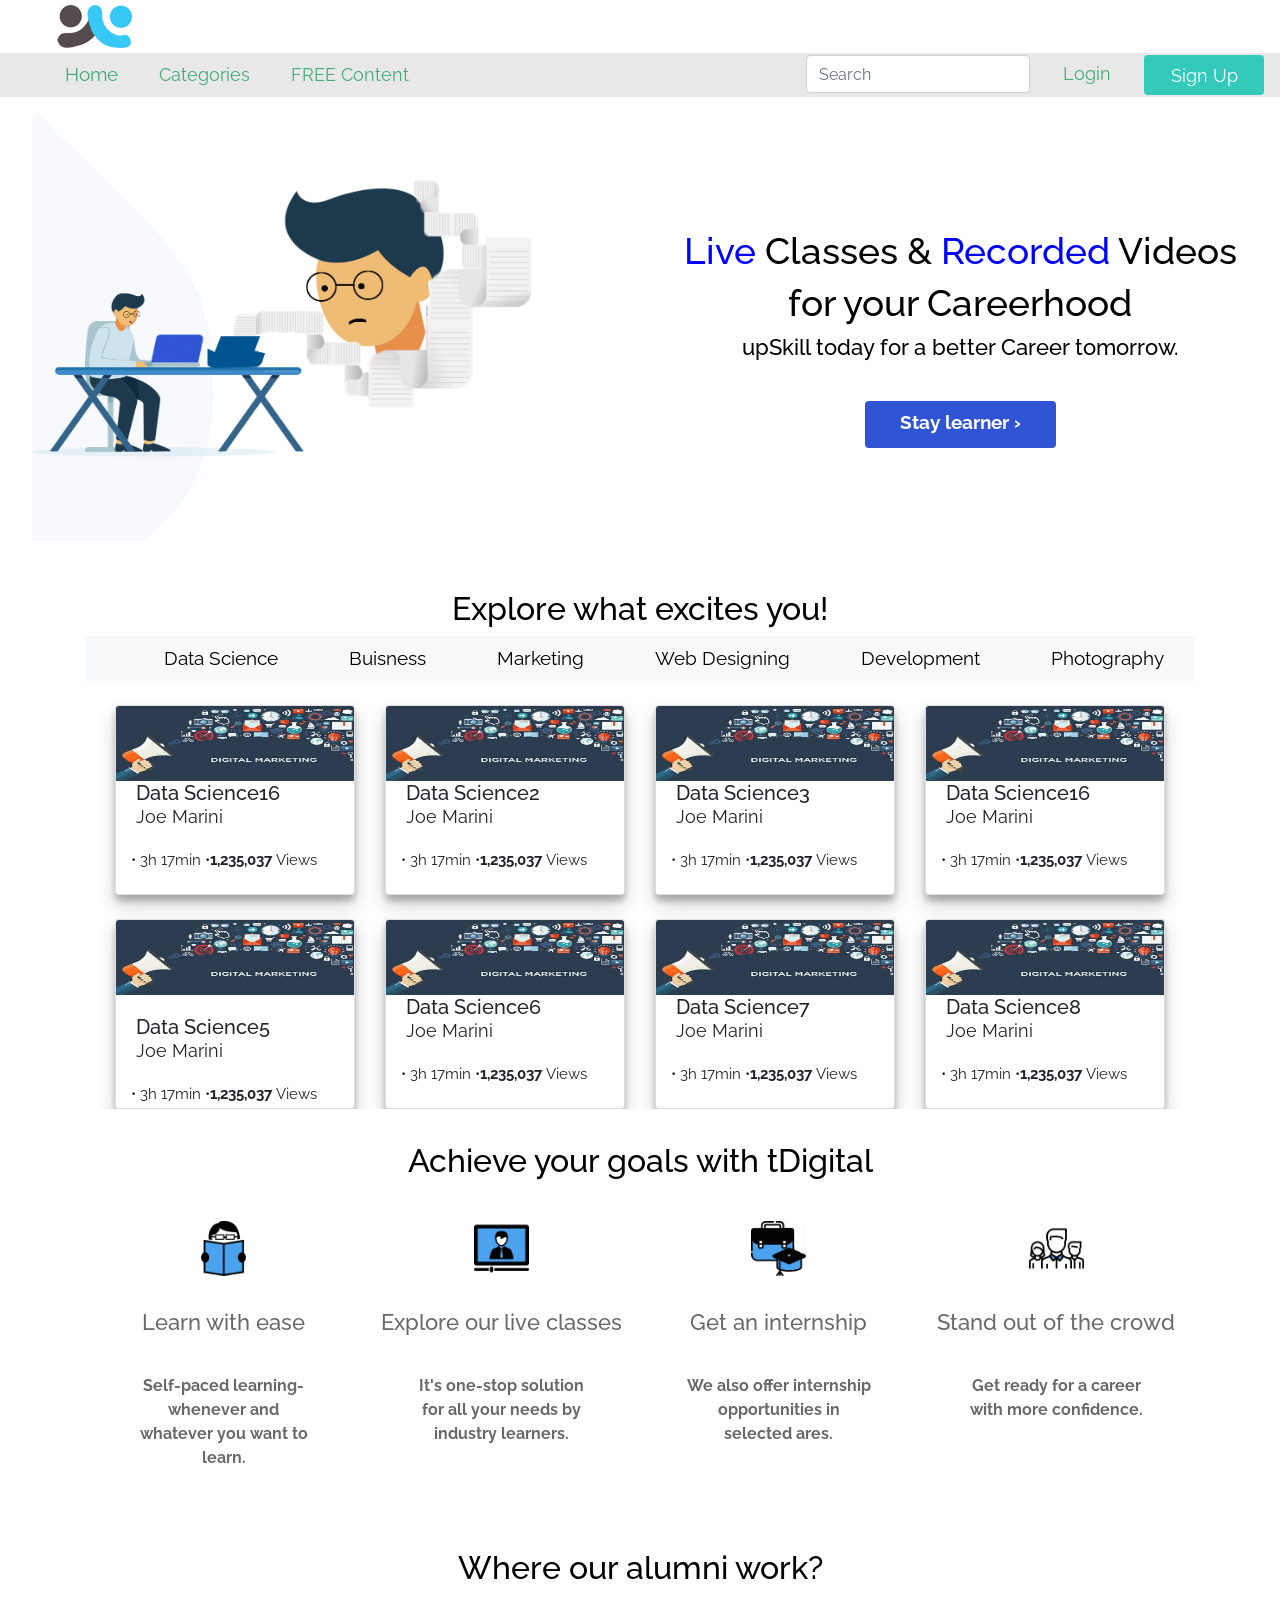
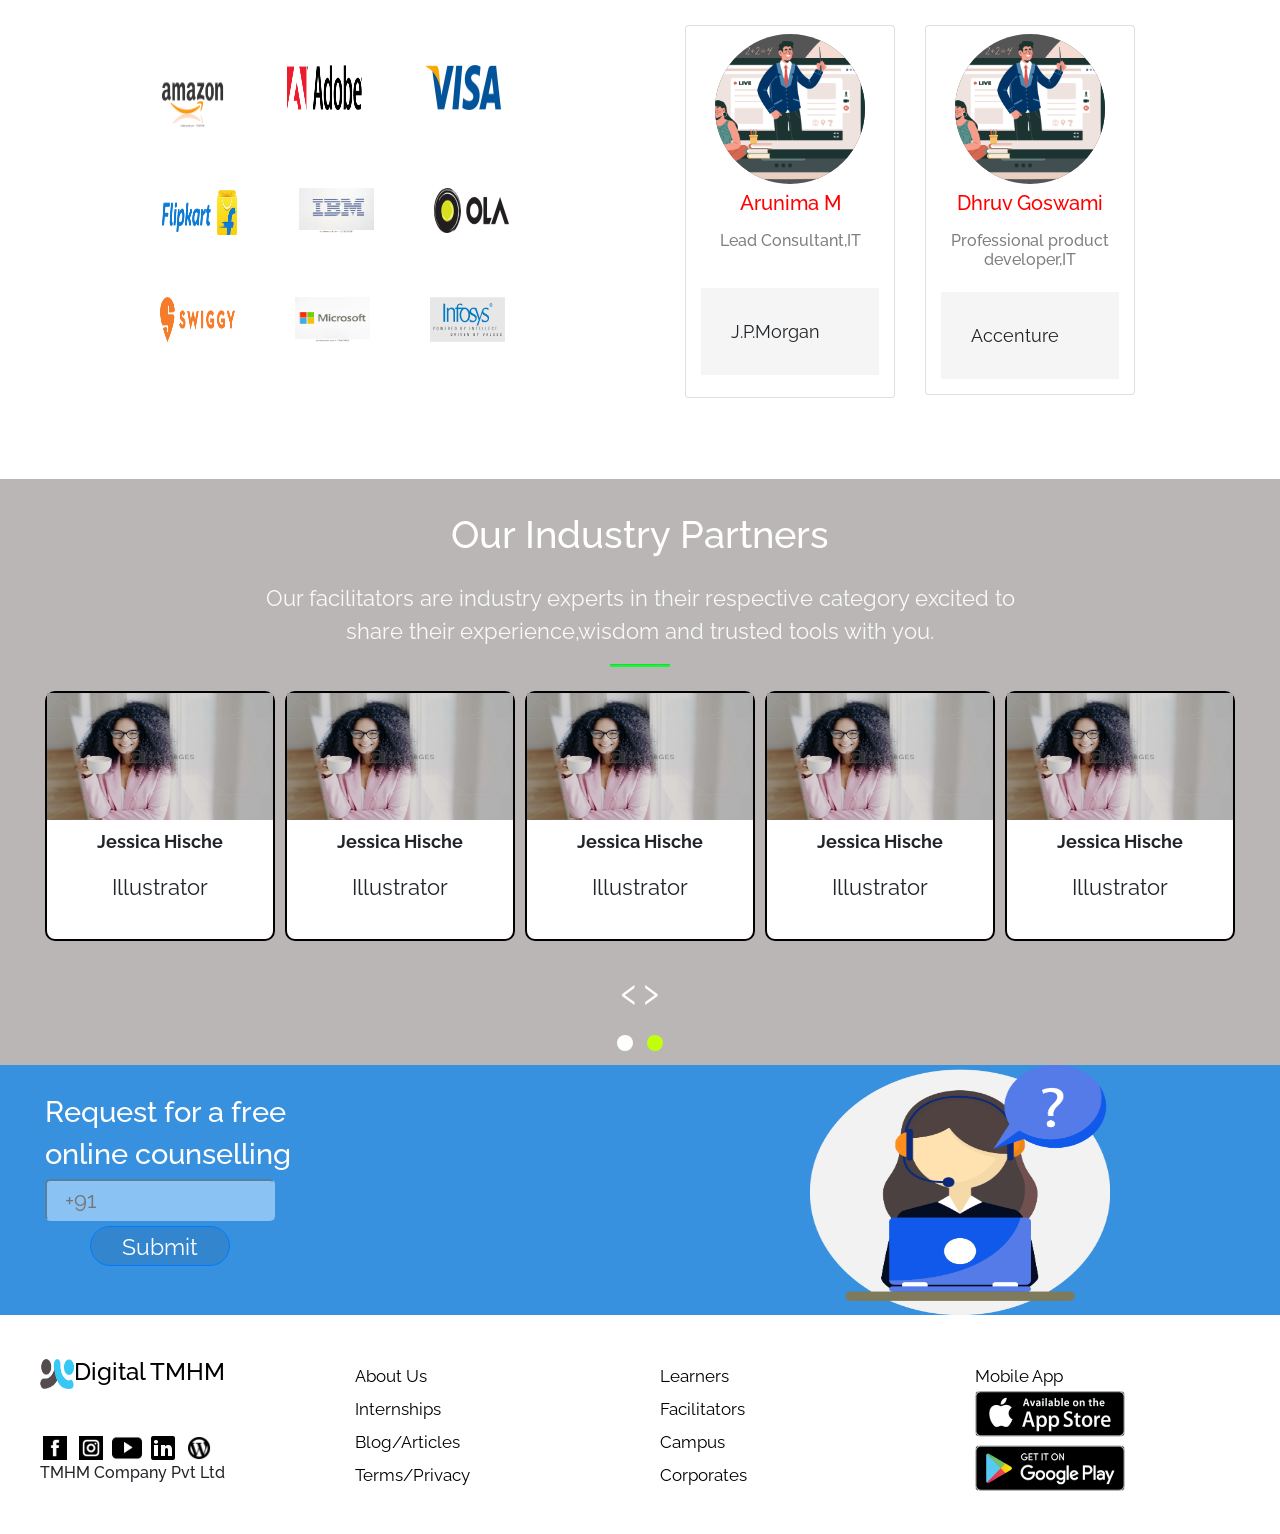
==== index.html @ c1058373 "Update index.html" ====
<!DOCTYPE html>
<html>
<head>

	<title></title>
	<meta name="viewport" content="width=device-width, initial-scale=1.0">
	<link rel='stylesheet' href='https://stackpath.bootstrapcdn.com/bootstrap/4.4.1/css/bootstrap.min.css' integrity='sha384-Vkoo8x4CGsO3+Hhxv8T/Q5PaXtkKtu6ug5TOeNV6gBiFeWPGFN9MuhOf23Q9Ifjh' crossorigin='anonymous'>

	<link rel="stylesheet" type="text/css" href="//fonts.googleapis.com/css?family=Raleway" />
	<link rel="stylesheet" href="https://use.fontawesome.com/releases/v5.6.3/css/all.css">
	<!-- <link rel="stylesheet" type="text/css" href="landing1 page.css"> -->

	<link rel='stylesheet' type='text/css' href='landingpage1.css'>
	<!-- <link rel='stylesheet' type='text/css' href='style.css'> -->
	<link rel="stylesheet" type="text/css" href="owl.carousel.css">
	<link rel="stylesheet" type="text/css" href="owl.theme.default.min.css">

	<script src='https://code.jquery.com/jquery-3.4.1.slim.min.js' integrity='sha384-J6qa4849blE2+poT4WnyKhv5vZF5SrPo0iEjwBvKU7imGFAV0wwj1yYfoRSJoZ+n' crossorigin='anonymous'></script>
	<script src='https://cdn.jsdelivr.net/npm/popper.js@1.16.0/dist/umd/popper.min.js' integrity='sha384-Q6E9RHvbIyZFJoft+2mJbHaEWldlvI9IOYy5n3zV9zzTtmI3UksdQRVvoxMfooAo' crossorigin='anonymous'></script>
	<script src='https://stackpath.bootstrapcdn.com/bootstrap/4.4.1/js/bootstrap.min.js' integrity='sha384-wfSDF2E50Y2D1uUdj0O3uMBJnjuUD4Ih7YwaYd1iqfktj0Uod8GCExl3Og8ifwB6' crossorigin='anonymous'></script>
<link href='https://fonts.googleapis.com/css?family=Roboto' rel='stylesheet'>
<script type='text/javascript' src="javascript/categories.js">
window.onscroll = function()
{scrollFunction()};
</script>
<script>
  function check_phone(phno){
    var regex = /^\(?\d{3}\)?-?\s*-?\d{4}$/;
    if(regex.test(phno.yourphone.value)){

   return true;
    }
    else{
      alert("This is not a valid phone number");
      return false;
  }
  }
</script>

<style type="text/css">
body {
font-family: 'Raleway';font-size: 22px;
}
.item{
	background-color: white;
	min-height: 250px;

	border-radius: 10px;
	border:2px solid black;
}
.label{
	color: white;

}
.head{
	color: black;
}
.signup-form form{

width:100%;
background-color: #f1f2f6;
border-radius: 3px;
margin-bottom: 15px;

box-shadow: 0px 2px 2px rgba(0, 0, 0, 0.3);
padding: 30px;
}
.modal-content{
background-color: #353b48;
width:80%;

}
.signup-form .hint {
color: black;
margin-bottom: 30px;
text-align: center;
}
.btn1{
width: 90%;
color: black;
font-size: 18px;
border:2px solid #dfe6e9;
border-radius:40px;
background-color: white
}
.head1{
color: black;
}
.inp1{
border:none;
border-bottom: 2px solid black;
width: 275px;outline:none;
text-align: center;
}
.container1{
margin-left: 30px;
margin-right: 30px;
}
@media (min-width: 768px) {
	#first {
		/* (80px - line-height of 27px) / 2 = 26.5px */
		padding-top: 2px;
		padding-bottom: 2px;
		line-height: 12px;
	}
}
@media only screen and (max-width: 1000px){
#logo{
margin-left:10px!important;
}
}

@media only screen and (max-width: 1080px){
#request{
  align-items: center;
  justify-content: center;
  text-align:center;
}
}
}

@media only screen and (max-width: 1080px){
#slide{
  display:inline;
  align-content: center;
}
}
@media only screen and (max-width: 1080px){
#footer{
  text-align: center;
}
}
</style>
</head>


<body>
 <img src="img/logotiny.png" id="logo" style="margin-left:52px;padding:5px" >
	<nav class="navbar navbar-expand-lg navbar-light" id="first" style="background:#E8E8E8;">
	<button class="navbar-toggler"  type="button" data-toggle="collapse" data-target="#navbarTogglerDemo01" aria-controls="navbarTogglerDemo01" aria-expanded="false" aria-label="Toggle navigation">
		<span class="navbar-toggler-icon"></span>
	</button>
	<div class="collapse navbar-collapse" id="navbarTogglerDemo01" >
		<a class="navbar-brand"></a>
		<ul class="navbar-nav mr-auto mt-2 mt-lg-0">
			<li class="nav-item active">
				<a class="nav-link text-center" style="color:#42AD75;
	font-size: 18.5px;font-family: 'Raleway';
	float: left;margin-left: 25px;" href="#" >Home</a>
			</li>
			<li class="nav-item ">
				<a class="nav-link text-center" style="color:#42AD75;
	font-size: 18px;font-family: 'Raleway';
	float: left;margin-left: 25px;" href="#" >Categories <span class="sr-only">(current)</span></a>
			</li>
			<li class="nav-item">
				<a class="nav-link text-center" style="color:#42AD75;
	font-size: 18px;font-style: 'Raleway';
	float: left;margin-left: 25px;" href="#" data-toggle="modal" data-target="#exampl">FREE Content</a>
			</li>

	</ul>
<ul class="nav navbar-nav navbar-right">
	<li class="nav-item" id="login">	<form class="form-inline">
			<input class="form-control" type="search" placeholder="Search" aria-label="Search" style="margin-left:25px">
			</form>
		</li>
			<li class="nav-item">
				<a class="nav-link" style="color:#42AD75;
	font-size: 18px;font-family: 'Raleway';
	float: left;margin-left: 25px;margin-top:5px" href="#"  data-toggle="modal" data-target="#exampleModal">Login</a>
			</li>
<li class="nav-item">
		<button class="btn btn-outline-success my-3 my-sm-0" data-toggle="modal" data-target="#exampl" style="margin-left: 25px;margin-right:0;font-size:18px;background:#33CABB;border:#33CABB;font-family:'Raleway';width:120px;height:40px;color:white" type="submit">Sign Up</button>
</li>
</ul>

	</div>
</nav>
</center>
<center>
	<div class="modal fade" id="exampl" tabindex="-1" role="dialog" aria-labelledby="exampl" aria-hidden="true">
	<div class="modal-dialog" role="document">
	<div class="modal-content">
	<div class="signup-form">
	<form >
	<button type="button" class="close" data-dismiss="modal" aria-label="Close">
	<span aria-hidden="true">&times;</span>
	</button>
	<h2 class="head mb-4">Your Details</h2>


	<div class="form-group" >
	<!-- <label for="First Name">Name</label> -->
	<input type="text" class="form-control" value="" id="First" placeholder="First Name">

	</div>

	<div class="form-group">

	<input type="text" class="form-control"  value="" id="Last" placeholder="Last Name">
	</div>


	<div class="form-group ">
	<!-- <label for="exampleInputEmail1">Email address</label> -->
	<input type="email" class="form-control" value="" id="email1" aria-describedby="emailHelp" placeholder="Email">


	</div>
	<div class="form-group">
	<!-- <label for="exampleInputPassword1">Phone</label> -->
	<input type="text" class="form-control" value="" id="phone1" placeholder="+91">
	</div>
	
	<div class="form-group">

	<input type="password" class="form-control" value="" id="pass1" placeholder="Password">
	</div>
	<div class="form-group">

	<input type="password" class="form-control" value="" id="cpass" placeholder="Confirm Password">
	</div>

	<!--<select class="custom-select decorated" id="inputGroupSelect01" placeholder="Courses">
	<input type="checkbox" class="form-check-input" id="exampleCheck1">
	<label class="form-check-label" for="exampleCheck1">I accept all the<span style="color:#007bff">&nbsp;Terms&nbsp;</span>&nbsp;and&nbsp;<span style="color:#007bff">Privacy Policies</span></label>
	</div> -->
	<button type="submit" class="btn mt-4" style="width: 100%;background: linear-gradient(to right, rgba(240,240,240), rgba(0, 128, 255));color: white;
	font-weight: 800;font-size: 18px;" data-toggle="modal" data-target="#examp2" class="close" data-dismiss="modal" aria-label="Close" >Next</button>

	</form>
	</div>
	</div>
	</div>
	</div>
</center>
<!-- Button trigger modal -->
<center>
	<div class="modal fade" href="#" id="examp2" data-dismiss="modal" data-target="#examp1" tabindex="-1" role="dialog" aria-labelledby="exampl" aria-hidden="true">
		<div class="modal-dialog" role="document">
		<div class="modal-content">
		<div class="signup-form">
		<form >
		<button type="button" class="close" data-dismiss="modal" aria-label="Close">
		<span aria-hidden="true">&times;</span>
		</button>
		<h2 class="head mb-4">Are you a</h2>

		<input type="radio" >
		<label for="student">Student</label><br>
		<input type="radio">
		<label for="jobseeker">Jobseeker</label><br>
		<input type="radio">
		<label for="professional">Working Professional</label><br>
		<input type="radio">
		<label for="facilitator">Facilitator/Trainer</label><br>
		<input type="radio">
		<label for="freelancer">Solopreneur/Freelancer</label><br>
		<input type="radio">
		<label for="entrepreneur">Entrepreneur/Business Owner</label><br>
		<input type="radio" id="other">
		<label for="other">Other</label>
			<button type="submit" class="btn mt-4" style="width: 100%;background: linear-gradient(to right, rgba(240,240,240), rgba(0, 128, 255));color: white;
			font-weight: 800;font-size: 18px;" data-toggle="modal" data-target="#examp3" class="close" data-dismiss="modal" >Next</button>
		
		</form>
		</div>
		</div>
		</div>
		</div>
</center>

<center>
<div class="modal fade" href="#" id="examp3" tabindex="-1" role="dialog" aria-labelledby="exampl" aria-hidden="true">
	<div class="modal-dialog" role="document">
	<div class="modal-content">
	<div class="signup-form">
	<form >
		<button type="button" class="close" data-dismiss="modal" aria-label="Close">
			<span aria-hidden="true">&times;</span>
			</button>
			<h2 class="head mb-4" >Course Categories</h2>
					  <ul style="text-align:left;font-size:15px">
					 		 <input type="checkbox" class="check"><label>Arts and Humanities</label><br>
						        <input type="checkbox" class="check"> <label>Marketing/Business</label><br>
							  <input type="checkbox" class="check"> <label>Computer Science</label><br>
							  <input type="checkbox" class="check"> <label>Data Science</label><br>
							  <input type="checkbox" class="check"> <label>Information Technology</label><br>
							  <input type="checkbox" class="check"> <label>Math and Logic</label><br>
							  <input type="checkbox" class="check"> <label>Solopreneurship</label><br>
							  <input type="checkbox" class="check"> <label>Personal Development</label><br>
							  <input type="checkbox" class="check"> <label>Social Sciences</label><br>
							  <input type="checkbox" class="check"> <label>Language Learning</label>
							</ul>		
							  
		<button type="submit" class="btn mt-4" style="width: 100%;background: linear-gradient(to right, rgba(240,240,240), rgba(0, 128, 255));color: white;
		font-weight: 800;font-size: 18px; ">Register</button>
			<p class="hint mt-1" style="font-size:0.6em">By clicking on register now you agree to our terms and conditions</p>
		</form>
	</div>
	</div>
	</div>
	</div>
</center>
<!-- Modal -->
<center><div class="modal fade" id="exampleModal" tabindex="-1" role="dialog" aria-labelledby="exampleModalLabel" aria-hidden="true">
<div class="modal-dialog" role="document">
	<div class="modal-content" style="background-color: white">
			<form >
		<button type="button" class="close" data-dismiss="modal" aria-label="Close" style="margin-left: 350px;outline: none">
				<span aria-hidden="true">&times;</span>
			</button>
		<h2 class="head1 text-center">Login</h2>

	<center><button type="submit" class="btn btn1 mt-5" ><img src="img/icon.png">&nbsp;&nbsp;&nbsp;&nbsp;Login With Google</button></center>

	<p class="mt-5"><img src="img/line2.png">&nbsp;<b>OR</b>&nbsp;<img src="img/line2.png"></p>

	<!-- <label for="exampleInputPassword1">Phone</label> -->
	<center><input type="email" class="form-control inp1 mt-3" id="emailorphone" placeholder="Enter your email id" style="outline:none" ></center>

	<center><button type="submit" class="btn  mt-5 mb-4" style="background-image:  linear-gradient(to right, rgba(240,240,240), rgba(0, 128, 255));color: white;width:90%;padding: 10px;font-weight: 800;font-size: 18px;">Continue</button></center>
</form
	</div>
</div>
</div>
</center>
	<div class="container-fluid">
		<div class="row" >
			<div class="col-lg-6" id="slide">
			<center>	<img style="height:450px;width:650px" src="img/LandingSectionre.png"></center>
					</div>
					<div class="col-lg-6">
						<br> <br> <br> <br>
							<center>	<h1 style="color:black;font-size:37px"><span style="color:blue">Live</span> Classes & <span style="color:blue">Recorded</span> Videos </h1></center>
						<center>	<h1 style="color:black;font-size:37px">for your Careerhood</h1> </center>

						<center>	<h4 style="color:black;font-size:22px">upSkill today for a better Career tomorrow.</h4></center>
							<br>
							<center>	<button class="btn my-2 my-sm-0" style="color:white;background:#2F55D4;padding-left:34px;padding-right:34px;padding-bottom:10px;font-weight:bold;font-size:19px">Stay learner  &#8250;</span></button></center>
					</div>
				</div>
			</div>
<br>



<div class='container' >
<center><h2 style="color:black;font-family:'Raleway'"> Explore what excites you! </h2></center>



		<nav class="navbar navbar-expand-lg navbar-light bg-light" >
			<!--  <a class="navbar-brand" href="#">Navbar</a> -->
			<button class="navbar-toggler" type="button" data-toggle="collapse" data-target="#navbarNav" aria-controls="navbarNav" aria-expanded="false" aria-label="Toggle navigation" style="margin-top: -5px;border:2px solid black">
				<span><i class="fa fa-bars" aria-hidden="true" style="color: black;font-size: 18px;"> </i></span>

			</button>
			<div class=" nav1 collapse navbar-collapse" id="navbarNav" >
				<ul class="navbar-nav" >
					<li class="nav-item active" >
						<a class="nav-link link" style="  font-size: 19px; text-align: center; margin-left: 55px;" href='javascript:void();' id='cat1' onclick='change(this.id);'style="font-size:18px!important">Data Science<span class="sr-only">(current)</span></a>
					</li>
					<li class="nav-item">
						<a class="nav-link link" style="  font-size: 19px; text-align: center; margin-left: 55px;" href='javascript:void();' id='cat2' onclick='change(this.id);'style="font-size:18px!important">Buisness</a>
					</li>
					<li class="nav-item">
						<a class="nav-link link" style="  font-size: 19px; text-align: center; margin-left: 55px;" href='javascript:void();' id='cat3' onclick='change(this.id);'style="font-size:18px!important">Marketing</a>
					</li>
					<li class="nav-item">
						<a class="nav-link link " style="  font-size: 19px; text-align: center; margin-left: 55px;" href='javascript:void();' id='cat4' onclick='change(this.id);' style="font-size:18px!important">Web Designing</a>
					</li>
					<li class="nav-item ">
						<a class="nav-link link" style="  font-size: 19px; text-align: center; margin-left: 55px;" href='javascript:void();' id='cat5' onclick='change(this.id);'style="font-size:18px!important">Development</a>
					</li>
			<!-- <li class="nav-item">
				<a class="nav-link" href="#" id='cat6' onclick='change(this.id);'>Language</a>
		</li> -->
		<li class="nav-item">
			<a class=" nav-link link " style="  font-size: 19px; text-align: center; margin-left: 55px;" href='javascript:void();' id='cat6' onclick='change(this.id);' style="font-size:18px!important">Photography</a>
		</li>
		<!-- <i class="fa fa-sort-desc" aria-hidden="true"></i> -->
			<!-- <li class="nav-item">
				<a class="nav-link " href="#" id='cat8' onclick='change(this.id);'>Skills</a>
		</li> -->
			<!-- <li class="nav-item">
				<a class="nav-link disabled" href="#" id='cat1' onclick='change(this.id);'>Disabled</a>
		</li> -->
</ul>
</div>
</nav>

<div class='container-fluid' >
<div id='inam' class="carousel slide" data-ride='carousel'><ol class='carousel-indicators'><li data-target='#carouselExampleIndicators' data-slide-to='0' class='active'></li><li data-target='#carouselExampleIndicators' data-slide-to='1'></li><li data-target='#carouselExampleIndicators' data-slide-to='2'></li></ol>
	<div id='catt1'>



		<div class='carousel-inner'><div class='carousel-item active'><div class='container'><div class='row'><div class='col-12 col-sm-6 col-md-6 col-lg-6 col-xl-3
			'><div class='card card1 mt-4 mt-4'><img class='card-img-top' src='img/digit.jpg' alt='Card image cap'><div class='card-body'><h5 style="margin-top: -20px">Data Science16</h5><p  style="float: left; margin-top:-10px;font-size: 18px">Joe Marini</p><br><br><p style="font-size: 15px;margin-left: -21px;margin-top:-30px;">&nbsp;&nbsp;&nbsp;&nbsp;&#8226;&nbsp;3h 17min&nbsp;&#8226;<b>1,235,037</b>&nbsp;Views</p>
		</div>
	</div>
</div>

<div class='col-12 col-sm-6 col-md-6 col-lg-6 col-xl-3'>
	<div class='card card1 mt-4 mt-4'>
		<img class='card-img-top' src='img/digit.jpg' alt='Card image cap'>
		<div class='card-body'><h5 style="margin-top:-20px;">Data Science2</h5>
			<p  style="float: left; margin-top:-10px;font-size: 18px">Joe Marini</p><br><br><p style="font-size: 15px;margin-left: -21px;margin-top:-30px;">&nbsp;&nbsp;&nbsp;&nbsp;&#8226;&nbsp;3h 17min&nbsp;&#8226;<b>1,235,037</b>&nbsp;Views</p>
		</div>
	</div>
</div>

<div class='col-12 col-sm-6 col-md-6 col-lg-6 col-xl-3'>
	<div class='card card1 mt-4 mt-4'>
		<img class='card-img-top' src='img/digit.jpg' alt='Card image cap'>
		<div class='card-body'>
			<h5 style="margin-top: -20px">Data Science3</h5>
			<p  style="float: left; margin-top:-10px;font-size: 18px">Joe Marini</p><br><br><p style="font-size: 15px;margin-left: -21px;margin-top:-30px;">&nbsp;&nbsp;&nbsp;&nbsp;&#8226;&nbsp;3h 17min&nbsp;&#8226;<b>1,235,037</b>&nbsp;Views</p>
		</div>
	</div>
</div>

<div class='col-12 col-sm-6 col-md-6 col-lg-6 col-xl-3'><div class='card card1 mt-4 mt-4'>
	<img class='card-img-top' src='img/digit.jpg' alt='Card image cap'>
	<div class='card-body'><h5 style="margin-top: -20px">Data Science16</h5>
		<p  style="float: left; margin-top:-10px;font-size: 18px">Joe Marini</p><br><br><p style="font-size: 15px;margin-left: -21px;margin-top:-30px;">&nbsp;&nbsp;&nbsp;&nbsp;&#8226;&nbsp;3h 17min&nbsp;&#8226;<b>1,235,037</b>&nbsp;Views</p>
	</div>
</div>
</div>

			<div class='col-12 col-sm-6 col-md-6 col-lg-6 col-xl-3 '>
				<div class='card card1 mt-4 mt-4'>
					<img class='card-img-top' src='img/digit.jpg' alt='Card image cap'>
					<div class='card-body'>
						<h5 >Data Science5</h5>
						<p  style="float: left; margin-top:-10px;font-size: 18px">Joe Marini</p><br><br><p style="font-size: 15px;margin-left: -21px;margin-top:-30px;">&nbsp;&nbsp;&nbsp;&nbsp;&#8226;&nbsp;3h 17min&nbsp;&#8226;<b>1,235,037</b>&nbsp;Views</p>
					</div>
				</div>
			</div>
			<div class='col-12 col-sm-6 col-md-6 col-lg-6 col-xl-3'>
				<div class='card card1 mt-4 mt-4'>
					<img class='card-img-top' src='img/digit.jpg' alt='Card image cap'>
					<div class='card-body'>
						<h5 style="margin-top: -20px">Data Science6</h5>
						<p  style="float: left; margin-top:-10px;font-size: 18px">Joe Marini</p><br><br><p style="font-size: 15px;margin-left: -21px;margin-top:-30px;">&nbsp;&nbsp;&nbsp;&nbsp;&#8226;&nbsp;3h 17min&nbsp;&#8226;<b>1,235,037</b>&nbsp;Views</p>
					</div>
				</div>
			</div>
			<div class='col-12 col-sm-6 col-md-6 col-lg-6 col-xl-3'>
				<div class='card card1 mt-4 mt-4'>
					<img class='card-img-top' src='img/digit.jpg' alt='Card image cap'>
					<div class='card-body'>
						<h5 style="margin-top: -20px">Data Science7</h5>
						<p  style="float: left; margin-top:-10px;font-size: 18px">Joe Marini</p><br><br><p style="font-size: 15px;margin-left: -21px;margin-top:-30px;">&nbsp;&nbsp;&nbsp;&nbsp;&#8226;&nbsp;3h 17min&nbsp;&#8226;<b>1,235,037</b>&nbsp;Views</p>
					</div>
				</div>
			</div>	<div class='col-12 col-sm-6 col-md-6 col-lg-6 col-xl-3'>
				<div class='card card1 mt-4 mt-4'>
					<img class='card-img-top' src='img/digit.jpg' alt='Card image cap'>
					<div class='card-body'>
						<h5 style="margin-top: -20px">Data Science8</h5>
						<p  style="float: left; margin-top:-10px;font-size: 18px">Joe Marini</p><br><br><p style="font-size: 15px;margin-left: -21px;margin-top:-30px;">&nbsp;&nbsp;&nbsp;&nbsp;&#8226;&nbsp;3h 17min&nbsp;&#8226;<b>1,235,037</b>&nbsp;Views</p>
					</div>
				</div>
			</div>	</div></div></div>

			<div class='carousel-item'>
				<div class='container'>
					<div class='row'>
						<div class='col-12 col-sm-6 col-md-6 col-lg-6 col-xl-3 '>
							<div class='card card1 mt-4 mt-4'>
								<img class='card-img-top' src='img/digit.jpg' alt='Card image cap'>
								<div class='card-body'>
									<h5 style="margin-top: -20px">Data Science9</h5>
									<p  style="float: left; margin-top:-10px;font-size: 18px">Joe Marini</p><br><br><p style="font-size: 15px;margin-left: -21px;margin-top:-30px;">&nbsp;&nbsp;&nbsp;&nbsp;&#8226;&nbsp;3h 17min&nbsp;&#8226;<b>1,235,037</b>&nbsp;Views</p>
								</div>
							</div>
						</div>
						<div class='col-12 col-sm-6 col-md-6 col-lg-6 col-xl-3 '>
							<div class='card card1 mt-4 mt-4'>
								<img class='card-img-top' src='img/digit.jpg' alt='Card image cap'>
								<div class='card-body'>
									<h5 style="margin-top: -20px">Data Science10</h5>
									<p  style="float: left; margin-top:-10px;font-size: 18px">Joe Marini</p><br><br><p style="font-size: 15px;margin-left: -21px;margin-top:-30px;">&nbsp;&nbsp;&nbsp;&nbsp;&#8226;&nbsp;3h 17min&nbsp;&#8226;<b>1,235,037</b>&nbsp;Views</p>
								</div>
							</div>
						</div>
						<div class='col-12 col-sm-6 col-md-6 col-lg-6 col-xl-3 '>
							<div class='card card1 mt-4 mt-4'>
								<img class='card-img-top' src='img/digit.jpg' alt='Card image cap'>
								<div class='card-body'>
									<h5 style="margin-top: -20px">Data Science11</h5>
									<p  style="float: left; margin-top:-10px;font-size: 18px">Joe Marini</p><br><br><p style="font-size: 15px;margin-left: -21px;margin-top:-30px;">&nbsp;&nbsp;&nbsp;&nbsp;&#8226;&nbsp;3h 17min&nbsp;&#8226;<b>1,235,037</b>&nbsp;Views</p>
								</div>
							</div>
						</div>	<div class='col-12 col-sm-6 col-md-6 col-lg-6 col-xl-3 '>
							<div class='card card1 mt-4 mt-4'>
								<img class='card-img-top' src='img/digit.jpg' alt='Card image cap'>
								<div class='card-body'>
									<h5 style="margin-top: -20px">Data Science12</h5>
									<p  style="float: left; margin-top:-10px;font-size: 18px">Joe Marini</p><br><br><p style="font-size: 15px;margin-left: -21px;margin-top:-30px;">&nbsp;&nbsp;&nbsp;&nbsp;&#8226;&nbsp;3h 17min&nbsp;&#8226;<b>1,235,037</b>&nbsp;Views</p>
								</div>
							</div>
						</div>
                     <div class='col-12 col-sm-6 col-md-6 col-lg-6 col-xl-3 '>
							<div class='card card1 mt-4 mt-4'>
								<img class='card-img-top' src='img/digit.jpg' alt='Card image cap'>
								<div class='card-body'>
									<h5 style="margin-top: -20px">Data Science13</h5>
									<p  style="float: left; margin-top:-10px;font-size: 18px">Joe Marini</p><br><br><p style="font-size: 15px;margin-left: -21px;margin-top:-30px;">&nbsp;&nbsp;&nbsp;&nbsp;&#8226;&nbsp;3h 17min&nbsp;&#8226;<b>1,235,037</b>&nbsp;Views</p>
								</div>
							</div>
						</div>

						<div class='col-12 col-sm-6 col-md-6 col-lg-6 col-xl-3 '>
							<div class='card card1 mt-4 mt-4'>
								<img class='card-img-top' src='img/digit.jpg' alt='Card image cap'>
								<div class='card-body'>
									<h5 style="margin-top: -20px">Data Science14</h5>
									<p  style="float: left; margin-top:-10px;font-size: 18px">Joe Marini</p><br><br><p style="font-size: 15px;margin-left: -21px;margin-top:-30px;">&nbsp;&nbsp;&nbsp;&nbsp;&#8226;&nbsp;3h 17min&nbsp;&#8226;<b>1,235,037</b>&nbsp;Views</p>
								</div>
							</div>
						</div>
						<div class='col-12 col-sm-6 col-md-6 col-lg-6 col-xl-3 '>
							<div class='card card1 mt-4 mt-4'>
								<img class='card-img-top' src='img/digit.jpg' alt='Card image cap'>
								<div class='card-body'>
									<h5 style="margin-top: -20px"
									>Data Science15</h5>
									<p  style="float: left; margin-top:-10px;font-size: 18px">Joe Marini</p><br><br><p style="font-size: 15px;margin-left: -21px;margin-top:-30px;">&nbsp;&nbsp;&nbsp;&nbsp;&#8226;&nbsp;3h 17min&nbsp;&#8226;<b>1,235,037</b>&nbsp;Views</p>
								</div>
							</div>
						</div>
						<div class='col-12 col-sm-6 col-md-6 col-lg-6 col-xl-3 '>
							<div class='card card1 mt-4 mt-4'>
								<img class='card-img-top' src='img/digit.jpg' alt='Card image cap'>
								<div class='card-body'>
									<h5 style="margin-top: -20px">Data Science16</h5>
									<p  style="float: left; margin-top:-10px;font-size: 18px">Joe Marini</p><br><br><p style="font-size: 15px;margin-left: -21px;margin-top:-30px;">&nbsp;&nbsp;&nbsp;&nbsp;&#8226;&nbsp;3h 17min&nbsp;&#8226;<b>1,235,037</b>&nbsp;Views</p>
								</div>
							</div>
						</div>

					</div></div></div>


					</div>



				</div>
			<!-- 	<div id='catt2'></div>
				<div id='catt3'></div>
				<div id='catt4'></div>
				<div id='catt5'></div>
				<div id='catt6'></div> -->

				<a class='carousel-control-prev' href= '#inam' data-slide='prev'> <span class='carousel-control-prev-icon'  ></span></a><a class='carousel-control-next' href='#inam'  data-slide='next'><span class='carousel-control-next-icon' ></span></a>
			</div>
		</div>
<br>
		<div class="container">
			<center><h2 style="color:black;font-family:'Raleway'"> Achieve your goals with tDigital </h2></center>
			 <br>

			<div class="row" id="achieve" >
				<div class="col-12 col-sm-12 col-md-6 col-lg-3 col-xl-3">
					<center><img src="img/learnwith.png" style="width:55px;height:55px"></center>
					<br>
					<center><h4 style="color:#696969;font-family:'Raleway';	font-size:1em;">Learn with ease</h4></center>
					<p style="color:#696969;font-weight:bold;padding:30px;
	text-align: center;
	font-size: 16px;font-family:'Raleway';">Self-paced learning-whenever and whatever you want to learn.</p>
				</div>

				<div class="col-12 col-sm-12 col-md-6 col-lg-3 col-xl-3">
					<center><img src="img/live.png" style="width:55px;height:55px"></center>
					<br>
			<center>	<h4 style="color:#696969;font-family:'Raleway';font-size:1em">Explore our live classes</h4></center>

					<p style="color:#696969;font-weight:bold;padding:30px;
	text-align:center;
	font-size: 16px;font-family:'Raleway';">It's one-stop solution for all your needs by industry learners. </p>
				</div>

				<div class="col-12 col-sm-12 col-md-6 col-lg-3 col-xl-3">
					<center><img src="img/internshipicon.png" style="width:55px;height:55px"></center>
					<br>
		<center>	<h4 style="color:#696969;font-family:'Raleway';font-size:1em;">Get an internship</h4></center>

					<p style="color:#696969;font-weight:bold;padding:30px;
	text-align:center;
	font-size: 16px;font-family:'Raleway';">We also offer internship opportunities in selected ares.</p>
</div>

					<div class="col-12 col-sm-12 col-md-6 col-lg-3 col-xl-3">
						<center><img src="img/standout.png" style="width:55px;height:55px"></center>
						<br>
				<center>	<h4 style="color:#696969;font-family:'Raleway';font-size:1em">Stand out of the crowd</h4></center>

						<p style="color:#696969;font-family:'Raleway';font-weight:bold;padding:30px;
	text-align:center;
	font-size: 16px;">Get ready for a career with more confidence.</p>
				</div>
			</div>
<br>
					<section id="testimonials">
<div class="container">
						<center><h2 style="color:black;font-family:'Raleway'"> Where our alumni work? </h2></center>
						<br> <br> <br>
						<div class="row">
							<div class="col-12 col-sm-12 col-md-12 col-lg-6 col-xl-6" style="background-color:white" >
	<br> <br>
<div class='container-fluid' ><div id='inam' class="carousel slide" data-ride='carousel'><ol class='carousel-indicators'><li data-target='#carouselExampleIndicators' data-slide-to='0' class='active'></li><li data-target='#carouselExampleIndicators' data-slide-to='1'></li><li data-target='#carouselExampleIndicators' data-slide-to='2'></li></ol>
						<div class='carousel-inner'><div class='carousel-item active'>	<div class="container"  >
							<div class="row">
<br>
									<img src="img/amazon.webp" width="65" height="65" style="margin:30px">
									<img src="img/adobe.png" width="75" height="45" style="margin:32px">
									<img src="img/visa.png" width="75" height="45" style="margin:32px">
									<img src="img/flipkart.png" width="75" height="45" style="margin:32px">
									<img src="img/ibm.webp" width="75" height="45" style="margin:30px">
									<img src="img/ola.png" width="75" height="45" style="margin:30px">
									<img src="img/swiggy.png" width="75" height="45" style="margin:30px">
									<img src="img/micro.webp" width="75" height="45" style="margin:30px">
									<img src="img/company4.png" width="75" height="45" style="margin:30px">
								</div></div></div>
								<div class='carousel-item'>	<div class="container"  >
									<div class="row">
<br>
												<img src="img/amazon.webp" width="65" height="65" style="margin:30px">
											<img src="img/adobe.png" width="75" height="45" style="margin:32px">
											<img src="img/visa.png" width="75" height="45" style="margin:32px">
											<img src="img/flipkart.png" width="75" height="45" style="margin:32px">
											<img src="img/ibm.webp" width="75" height="45" style="margin:30px">
											<img src="img/ola.png" width="75" height="45" style="margin:30px">
											<img src="img/swiggy.png" width="75" height="45" style="margin:30px">
											<img src="img/micro.webp" width="75" height="45" style="margin:30px">
											<img src="img/company4.png" width="75" height="45" style="margin:30px">
										</div></div></div>
										<div class='carousel-item'>	<div class="container"  >
											<div class="row"><br>
													<img src="img/amazon.webp" width="65" height="65" style="margin:30px">
													<img src="img/adobe.png" width="75" height="45" style="margin:32px">
													<img src="img/visa.png" width="75" height="45" style="margin:32px">
													<img src="img/flipkart.png" width="75" height="45" style="margin:32px">
													<img src="img/ibm.webp" width="75" height="45" style="margin:30px">
													<img src="img/ola.png" width="75" height="45" style="margin:30px">
													<img src="img/swiggy.png" width="75" height="45" style="margin:30px">
													<img src="img/micro.webp" width="75" height="45" style="margin:30px">
													<img src="img/company4.png" width="75" height="45" style="margin:30px">
												</div></div></div>
											</div></div></div></div>


						<div class="col-12 col-sm-12 col-md-12 col-lg-6 col-xl-6" style="background-color:white" >
								<div class='container-fluid' ><br><div id='inam' class="carousel slide" data-ride='carousel'><ol class='carousel-indicators'><li data-target='#carouselExampleIndicators' data-slide-to='0' class='active'></li><li data-target='#carouselExampleIndicators' data-slide-to='1'></li><li data-target='#carouselExampleIndicators' data-slide-to='2'></li></ol>

									<div class='carousel-inner'><div class='carousel-item active'>
										<div class='container'>
											<div class='row'>
												<div class='col-lg-6'>
										<div class='card mt-6'>
											<br>
											<center>	<img class='circle' src='img/sa.png'></center><br>
											<center>		<h5 style="color:red;font-family:'Raleway'">Arunima M</h5></center>
												<br>	<center><h6 style="color:grey;font-family:'Raleway'">Lead Consultant,IT</h6></center> <br><br>
												<p style="background:#F5F5F5;padding:30px;margin:15px 15px;font-family:'Raleway';font-size:18px">J.P.Morgan</p><br>
								</div>
								</div>

								<div class='col-lg-6'>
								<div class='card mt-6'>
										<br>
									<center>	<img class='circle' src='img/sa.png' ></center><br>
										<center><h5 style="color:red;font-family:'Raleway'" >Dhruv Goswami</h5> </center><br>
										<center>	<h6 style="color:grey;font-family:'Raleway'">Professional product developer,IT</h6> </center>
											<p style="background:#F5F5F5;padding:30px;margin:15px 15px;font-family:'Raleway';font-size:18px">Accenture</p>

								</div>
								</div>

								</div>
								</div>
								</div>
									<div class='carousel-item'><br>
								<div class='container'>
									<div class='row'>
										<div class='col-sm-12 col-lg-6 mt-4 '>
											<div class='card mt-6'>
													<br>
												<center>	<img class='circle' src='img/sa.png'></center><br>
												<center>		<h5 style="color:red;font-family:'Raleway'">Arunima M</h5></center>

													<br>	<center><h6 style="color:grey;font-family:'Raleway'">Lead Consultant,IT</h6></center><br>

													<p style="background:#F5F5F5;padding:30px;margin:15px 15px;font-family:'Raleway';font-size:18px">J.P.Morgan</p><br>

											</div>
										</div>
										<div class='col-sm-12 col-lg-6 mt-4'>
											<div class='card mt-6'>
													<br>
												<center>	<img class='circle' src='img/sa.png' ></center><br>
													<center><h5 style="color:red;font-family:'Raleway'">Dhruv Goswami</h5> </center><br></center>
													<center>	<h6 style="color:grey;font-family:'Raleway'">Professional product developer,IT</h6> </center>
														<p style="background:#F5F5F5;padding:30px;;font-family:'Raleway';font-size:18px;margin:15px 15px">Accenture</p>
												</div>
											</div>
										</div>
										</div></div>

											<div class='carousel-item'>
											<div class='container'>
												<div class='row'>
													<div class='col-sm-12 col-lg-6 mt-4 '>
														<div class='card mt-6'>
																<br>
															<center>	<img class='circle' src='img/sa.png'></center><br>
															<center>		<h5 style="color:red;;font-family:'Raleway'">Arunima M</h5></center>

																<br>	<center><h6 style="color:grey;;font-family:'Raleway'">Lead Consultant,IT</h6></center><br>
																<p style="background:#F5F5F5;padding:30px;;font-family:'Raleway';font-size:18px;margin:15px 15px">J.P.Morgan</p><br>
															</div>
														</div>
														<div class='col-sm-12 col-lg-6 mt-4 '>
															<div class='card mt-6'>
																	<br>
																<center>	<img class='circle' src='img/sa.png'></center><br>
																<center>		<h5 style="color:red;;font-family:'Raleway'">Dhruv Goswami</h5></center>

																	<center><h6 style="color:grey;;font-family:'Raleway'">Professional product developer, IT</h6></center>
																	<p style="background:#F5F5F5;font-family:'Raleway';font-size:18px;padding:30px;margin:15px 15px">Accenture</p>
																</div>
															</div>
														</div></div></div>

								</div>
							</div>
																	</div>

			</div></div>
<br> <br>
</section>
</div>
</div>
</div>


				<br> <br>

				<div class="container-fluid" style="background-color: #b3adade3">
				<div class="container1" >
					<br>
					<h1 class="text-center " style="color:white;font-size:38px">Our Industry Partners</h1>
					<center>
					<div style="max-width: 800px">
					<p class="text-center text-justify text-light mt-4" style="font-size:1em
					;margin:2px;">Our facilitators are industry experts in their respective category excited to share their experience,wisdom and
					trusted tools with you. </p><hr style="background-color:#00ff2be0;height:2px;width:60px;">
				</div>
				</center>
				<div class="owl-carousel owl-theme mt-4">
						<div class="item">
							<img src="img/liza3.jpg" class="img-fluid" >
							<center>
								<p style="font-size: 18px" class="mt-2 mb-3"><b>Jessica Hische</b></p>
							Illustrator</center>
						</div>
						<div class="item">
							<img src="img/liza3.jpg" class="img-fluid">
							<center>
								<p style="font-size: 18px" class="mt-2 mb-3"><b>Jessica Hische</b></p>
							Illustrator</center>
						</div>
						<div class="item">
							<img src="img/liza3.jpg" class="img-fluid">
							<center>
								<p style="font-size: 18px" class="mt-2 mb-3"><b>Jessica Hische</b></p>
							Illustrator</center>
						</div>
						<div class="item">
							<img src="img/liza3.jpg" class="img-fluid">
							<center>
								<p style="font-size: 18px" class="mt-2 mb-3"><b>Jessica Hische</b></p>
							Illustrator</center>
						</div>
						<div class="item">
							<img src="img/liza3.jpg" class="img-fluid">
							<center>
								<p style="font-size: 18px" class="mt-2 mb-3"><b>Jessica Hische</b></p>
							Illustrator</center>
						</div>
						<div class="item">
							<img src="img/liza3.jpg" class="img-fluid">
							<center>
								<p style="font-size: 18px" class="mt-2 mb-3"><b>Jessica Hische</b></p>
							Illustrator</center>
						</div>
						<div class="item">
							<img src="img/liza3.jpg" class="img-fluid">
							<center>
								<p style="font-size: 18px" class="mt-2 mb-3"><b>Jessica Hische</b></p>
							Illustrator</center>
						</div>
						<div class="item">
							<img src="img/liza3.jpg" class="img-fluid">
							<center>
								<p style="font-size: 18px" class="mt-2 mb-3"><b>Jessica Hische</b></p>
							Illustrator</center>
						</div>
						<div class="item">
							<img src="img/liza3.jpg" class="img-fluid">
							<center>
								<p style="font-size: 18px" class="mt-2 mb-3"><b>Jessica Hische</b></p>
							Illustrator</center>
						</div>
						<div class="item">
							<img src="img/liza3.jpg" class="img-fluid">
							<center>
								<p style="font-size: 18px" class="mt-2 mb-3"><b>Jessica Hische</b></p>
							Illustrator</center>
						</div>

				</div>
				</div>
				</div>

<div class="container-fluid">
							<div class="row" style="background-color:#3791DF;background-size:cover">
								<div class="col-12 col-sm-12 col-md-12 col-lg-6 col-xl-6" id="request" style="background-size:1400px;padding-top:30px;padding-left:30px">
					<h1 style="color:white;font-size:28.5px;font-family:'Raleway';padding-left:15px"> Request for a free </h1>
					<h1 style="color:white;font-size:28.5px;font-family:'Raleway';padding-left:15px"> online counselling </h1>

<form name="formvalidate" action="form_process.php"
 method="post" style="padding-left:15px" onSubmit="return check_phone(this)" >

<input type="text" class="input"  placeholder="+91"  name="yourphone" style="height:42px;border-radius:5px;padding-left:18px;border-color:#89C2F3;background-color:#89C2F3;width:230px;" >
<br>

<button type="submit" class="btn btn-lg btn-primary" style="height:40px;background-color:#3386CE;width:140px;margin:5px 45px;vertical-align:middle; display: inline-block;border-radius:30px;font-family:'Raleway';font-size:23px;text-align:center">Submit</button>
</form>
</div>
						

                     <div class="col-12 col-sm-12 col-md-12 col-lg-6 col-xl-6">
					 <center><img src=img/customer.png  class="img-fluid"style="width:300px;height:250px"></center>
						</div>
				</div>
			</div>

		<center>	<div class="container-fluid">
			<br>	<div class="row" style="text-align:left;background-color:white;font-family:'Raleway';padding:10px;background-size:100% 100%">
					<div class="col-12 col-sm-3 col-md-3 col-lg-3 col-xl-3" id="footer" style="padding-left:30px">
						<h4 style="font-family:'Raleway';color:black;"><img src=img/logotiny.png
							style="width:34px;height:30px;">Digital TMHM </h4> <br>
							 <a href='#'> <img src=img/logos.png style="width:30px;height:30px;padding:3px"><a/>
							 <a href='#'> <img src=img/logotype.png style="width:30px;height:30px;padding:3px"><a/>
							 <a href='#'> <img src=img/youtube.jpg style="width:30px;height:30px;"><a/>
							 <a href='#'> <img src=img/linkedin.png style="width:30px;height:30px;padding:3px"><a/>
							 <a href='#'> <img src=img/wordpress.png style="width:30px;height:30px;padding:3px"><a/>
							 <br>
	                       <h6 style="font-family:'Raleway';font-color:black;">TMHM Company Pvt Ltd</h6>
                    </div>

					<div class="col-12 col-sm-3 col-md-3 col-lg-3 col-xl-3" id="footer"  style="padding-left:30px">
						<li> <a href='#' style="color:black;font-size:17px">About Us<a/></li>
						<li> <a href='#' style="color:black;font-size:17px">Internships<a/></li>
						<li> <a href='#' style="color:black;font-size:17px">Blog/Articles<a/></li>
						<li> <a href='#' style="color:black;font-size:17px">Terms/Privacy<a/></li>
		
					</div>

                    <div class="col-12 col-sm-3 col-md-3 col-lg-3 col-xl-3" id="footer"  style="padding-left:20px">
                    <li> <a href='#' style="color:black;font-size:17px">Learners<a/></li>
                    <li> <a href='#' style="color:black;font-size:17px">Facilitators<a/></li>
                    <li> <a href='#' style="color:black;font-size:17px">Campus<a/></li>
                    <li> <a href='#' style="color:black;font-size:17px">Corporates<a/></li>
					</div>
					
                    <div class="col-12 col-sm-3 col-md-3 col-lg-3 col-xl-3" id="footer"  style="padding-left:20px">
						<li> <a style="color:black;font-size:17px">Mobile App<a/></li>
							<a href='#'><img src=img/apple.png style="height:100px; width:150px"></a>
                    </div>
</div>
<br>
</div> </center>
<script type="text/javascript" src="jquey.min.js"></script>
<script type="text/javascript" src="owl.carousel.js"></script>
<script type="text/javascript">

	$('.owl-carousel').owlCarousel({
		loop:true,
		margin:10,
		nav:true,
		pagination:false,
		autoplay:500,
		responsive:{
				0:{
						items:1
				},
				600:{
						items:4
				},
				1000:{
						items:5
				}
		}
})
</script>
		</body>
		</html>
---- landingpage1.css ----
*{
padding: 0;
margin: 0;
list-style: none;

}
@media only screen and (min-width: 600px){
.inp1{
width: 347px!important;
}
}

.carousel-control-next{
color:black;
}
.item{
  background-color: white;
  min-height: 250px;

  border-radius: 10px;
  border:2px solid black;
}
.label{
  color: white;

}
.head{
  color: white;
}
.signup-form form{

width:100%;
background-color: #353b48;
border-radius: 3px;
margin-bottom: 15px;

box-shadow: 0px 2px 2px rgba(0, 0, 0, 0.3);
padding: 30px;
}
.modal-content{
background-color: #353b48;
width:100%;
height:80%;

}
.signup-form .hint {
color: white;
margin-bottom: 10px;
text-align: center;
}
.btn1{
width: 90%;
color: black;
font-size: 18px;
border:2px solid #dfe6e9;
border-radius:40px;
background-color: white
}
.head1{
color: black;
}
.inp1{
border:none;
border-bottom: 2px solid black;
width:205px;outline: 0px;
text-align: center;
}
.container1{
margin-left: 30px;
margin-right: 30px;
}
.carousel-control-next-icon {
  background-image: url("img/next.png");
  margin-right: -227px;
}
.carousel-control-prev-icon {
  background-image: url("img/prev.png");
  margin-left: -242px;
}
@media only screen and (max-width: 600px){
  .card{
    height:400px;
  }
  .carousel-control-next-icon {

  margin-right: 0px;
}
  .carousel-control-prev-icon {

  margin-left: 0px;
}
}
.card-img-top{
  height:40%;
}
.btn-outline-success {
margin:10px;
}
.side{
margin-left: 0px!important;
padding:5px;
}



#slide{
margin-top: 10px;
}

.carousel-indicators li{
  display: none
}

i{
font-size: 100px;
color:#2196f3eb;

}

#testimonials{
font-size:5px;
}
.card1{
  height:190px;
}

.card1{
  box-shadow: 0 10px 20px rgba(0,0,0,0.19),0 6px 6px rgba(0,0,0,0.23);
  /*box-shadow: 5px 5px 5px 5px rgba(0, 0, 0, 0.2);*/
  /* width:17rem;*/
}
.card1:hover{
  box-shadow: 2px 2px 2px 2px rgba(0, 0, 0, 0.2);
}
.link{
  color:black!important;
  padding:0px;
  padding-right: 0.5rem!important;
}
.link:hover{
  border-bottom: 2px solid blue!important;

    }


.circle {
/*  height: 150px;
width: 150px;
background-color: #555;
border-radius: 50%;
width: 100%; */
  border-radius: 50%;
  overflow: hidden;
  object-fit: cover;
  width:150px;
height:150px;
  background-color: #555;
}
.btn-primary {
    width: 250px;
    height: 50px;
    margin: 0 auto;
    padding: 0;
    display: inline-block;
    line-height: 40px;
    text-align: center;
}
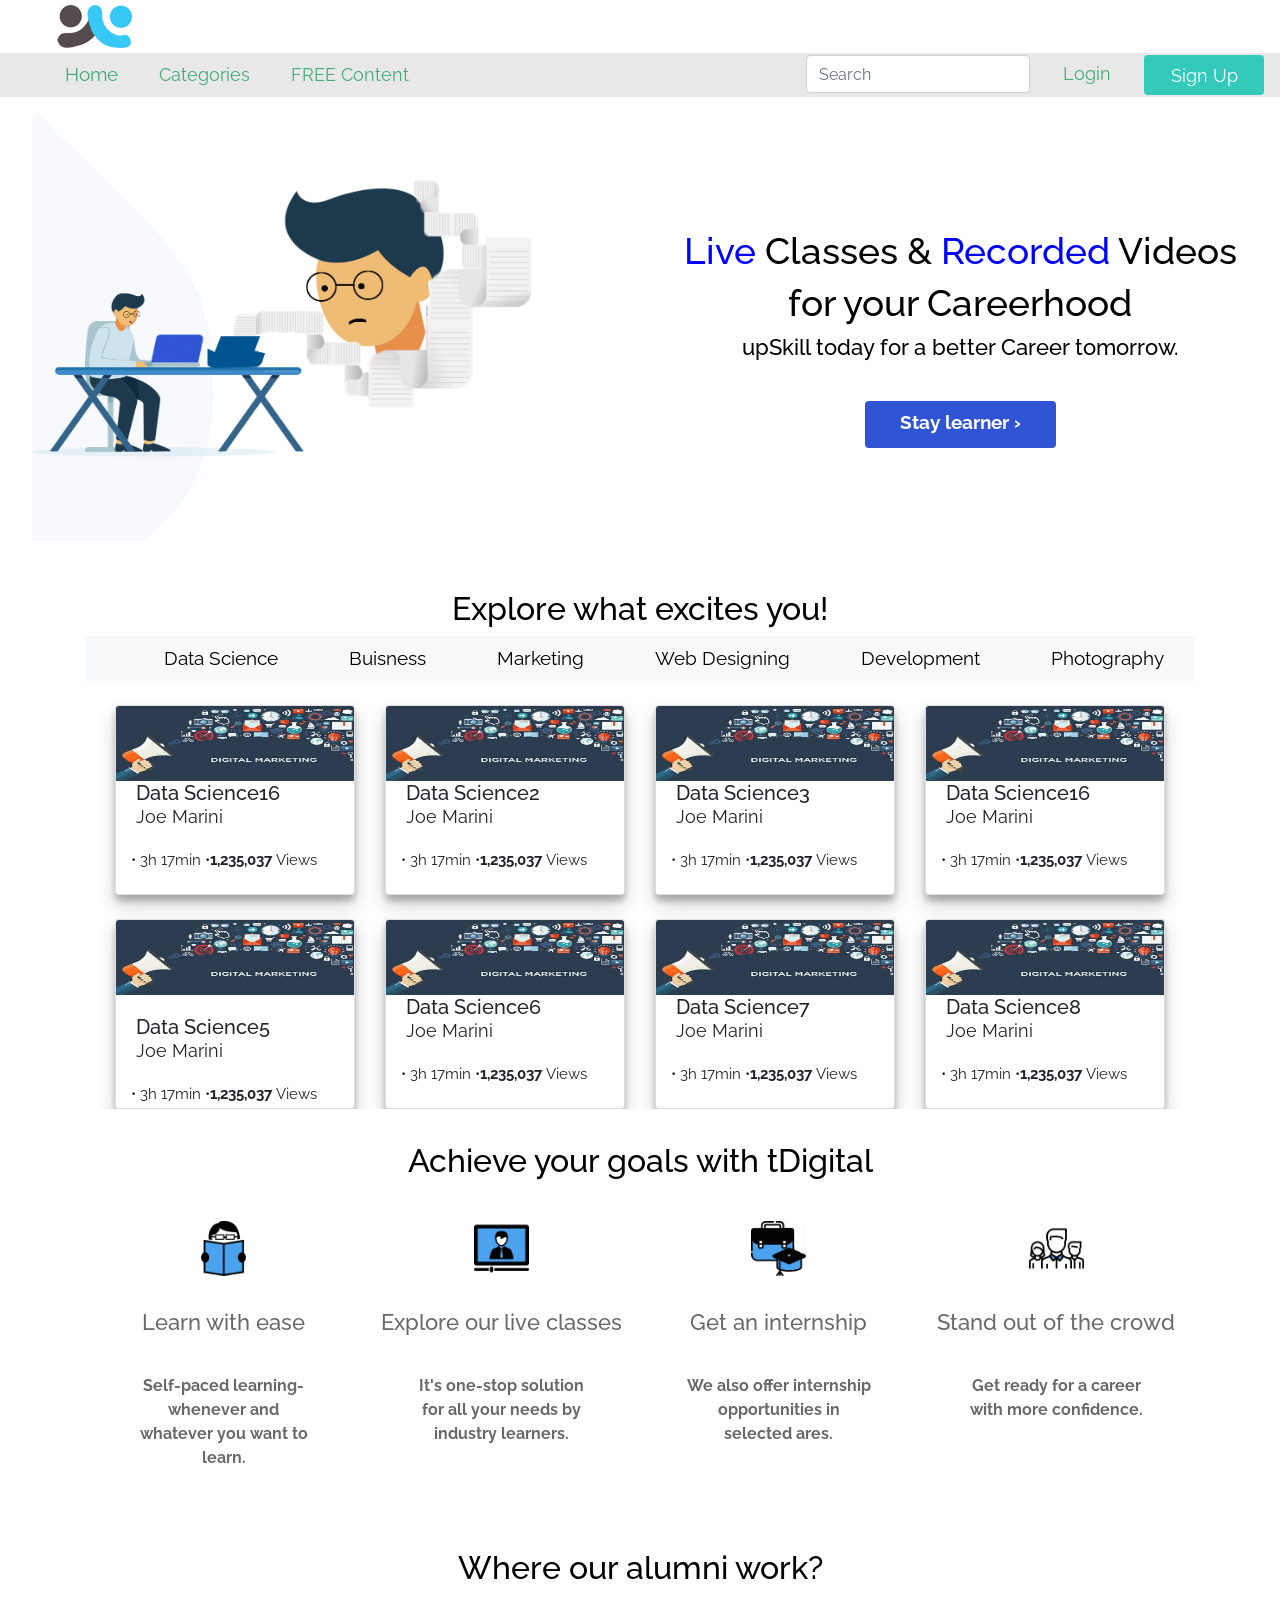
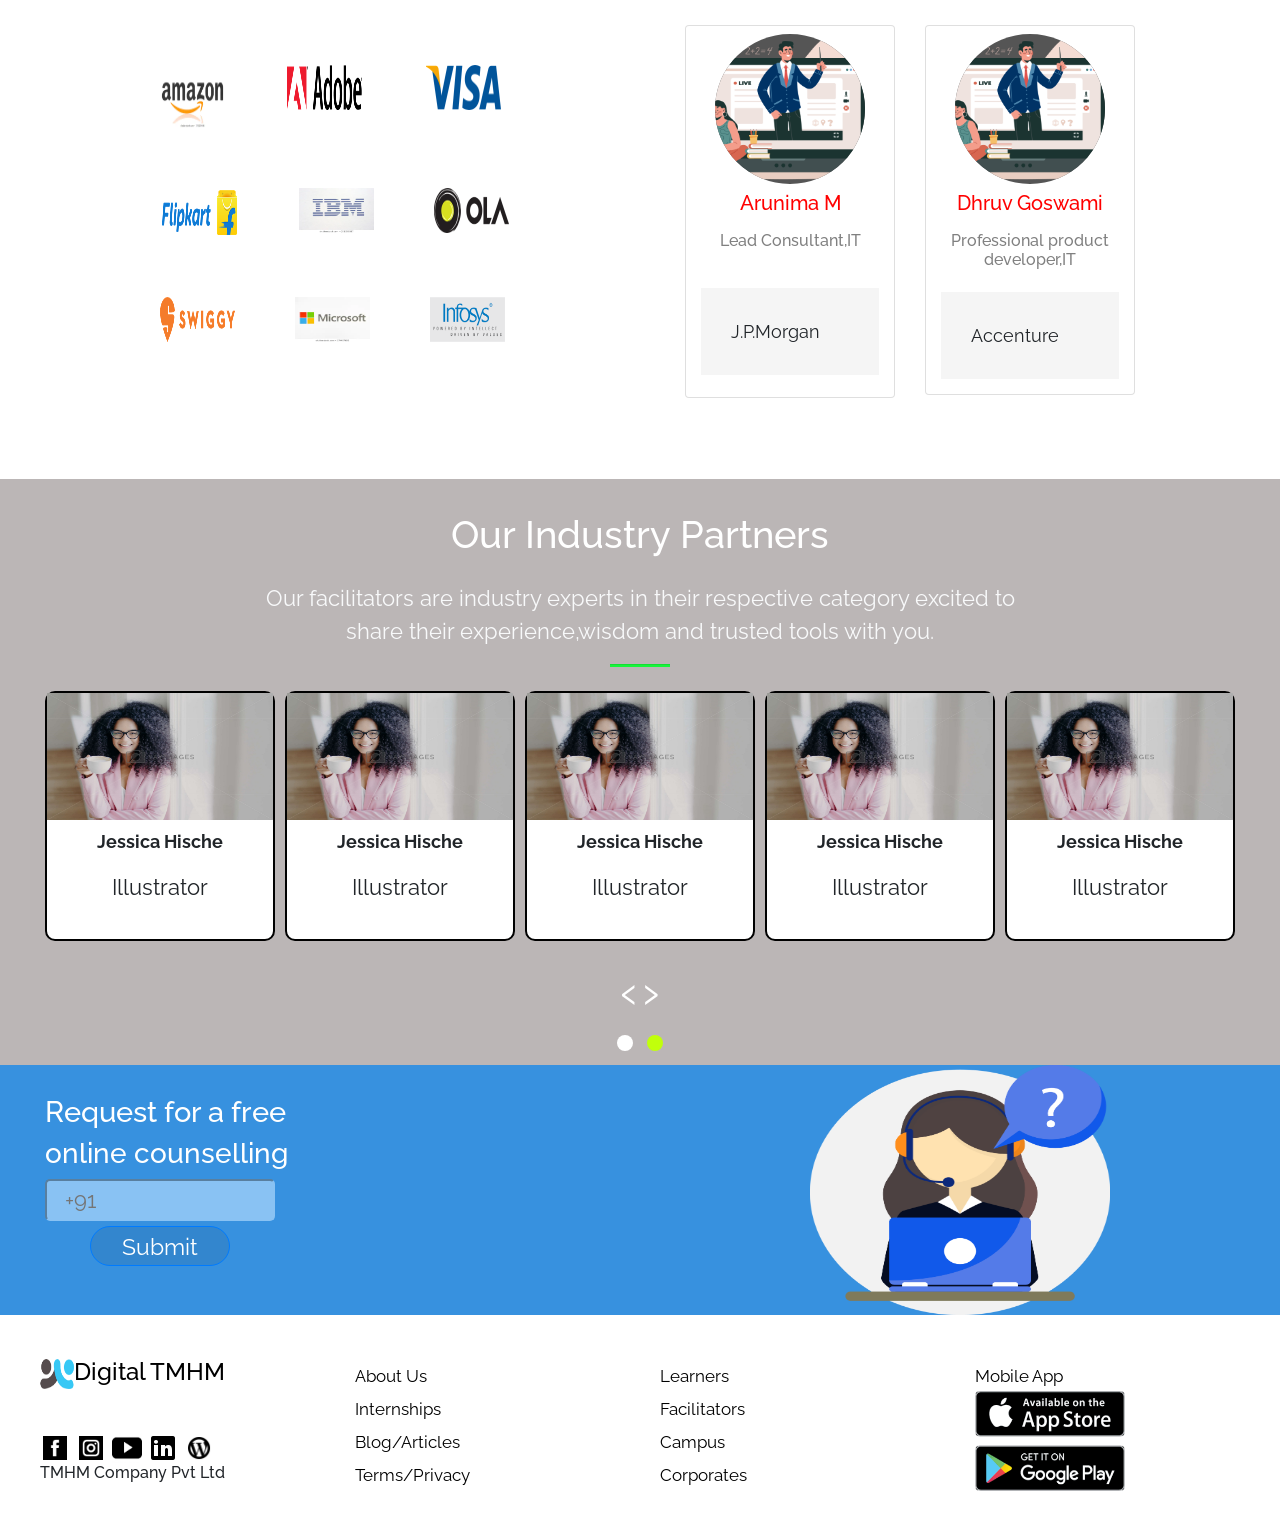
==== commit 5363ccea: "Update index.html" ====
--- a/index.html
+++ b/index.html
@@ -833,7 +833,7 @@
 							<div class="row" style="background-color:#3791DF;background-size:cover">
 								<div class="col-12 col-sm-12 col-md-12 col-lg-6 col-xl-6" id="request" style="background-size:1400px;padding-top:30px;padding-left:30px">
 					<h1 style="color:white;font-size:28.5px;font-family:'Raleway';padding-left:15px"> Request for a free </h1>
-					<h1 style="color:white;font-size:28.5px;font-family:'Raleway';padding-left:15px"> online counselling </h1>
+					<h1 style="color:white;font-size:28px;font-family:'Raleway';padding-left:15px"> online counselling </h1>
 
 <form name="formvalidate" action="form_process.php"
  method="post" style="padding-left:15px" onSubmit="return check_phone(this)" >
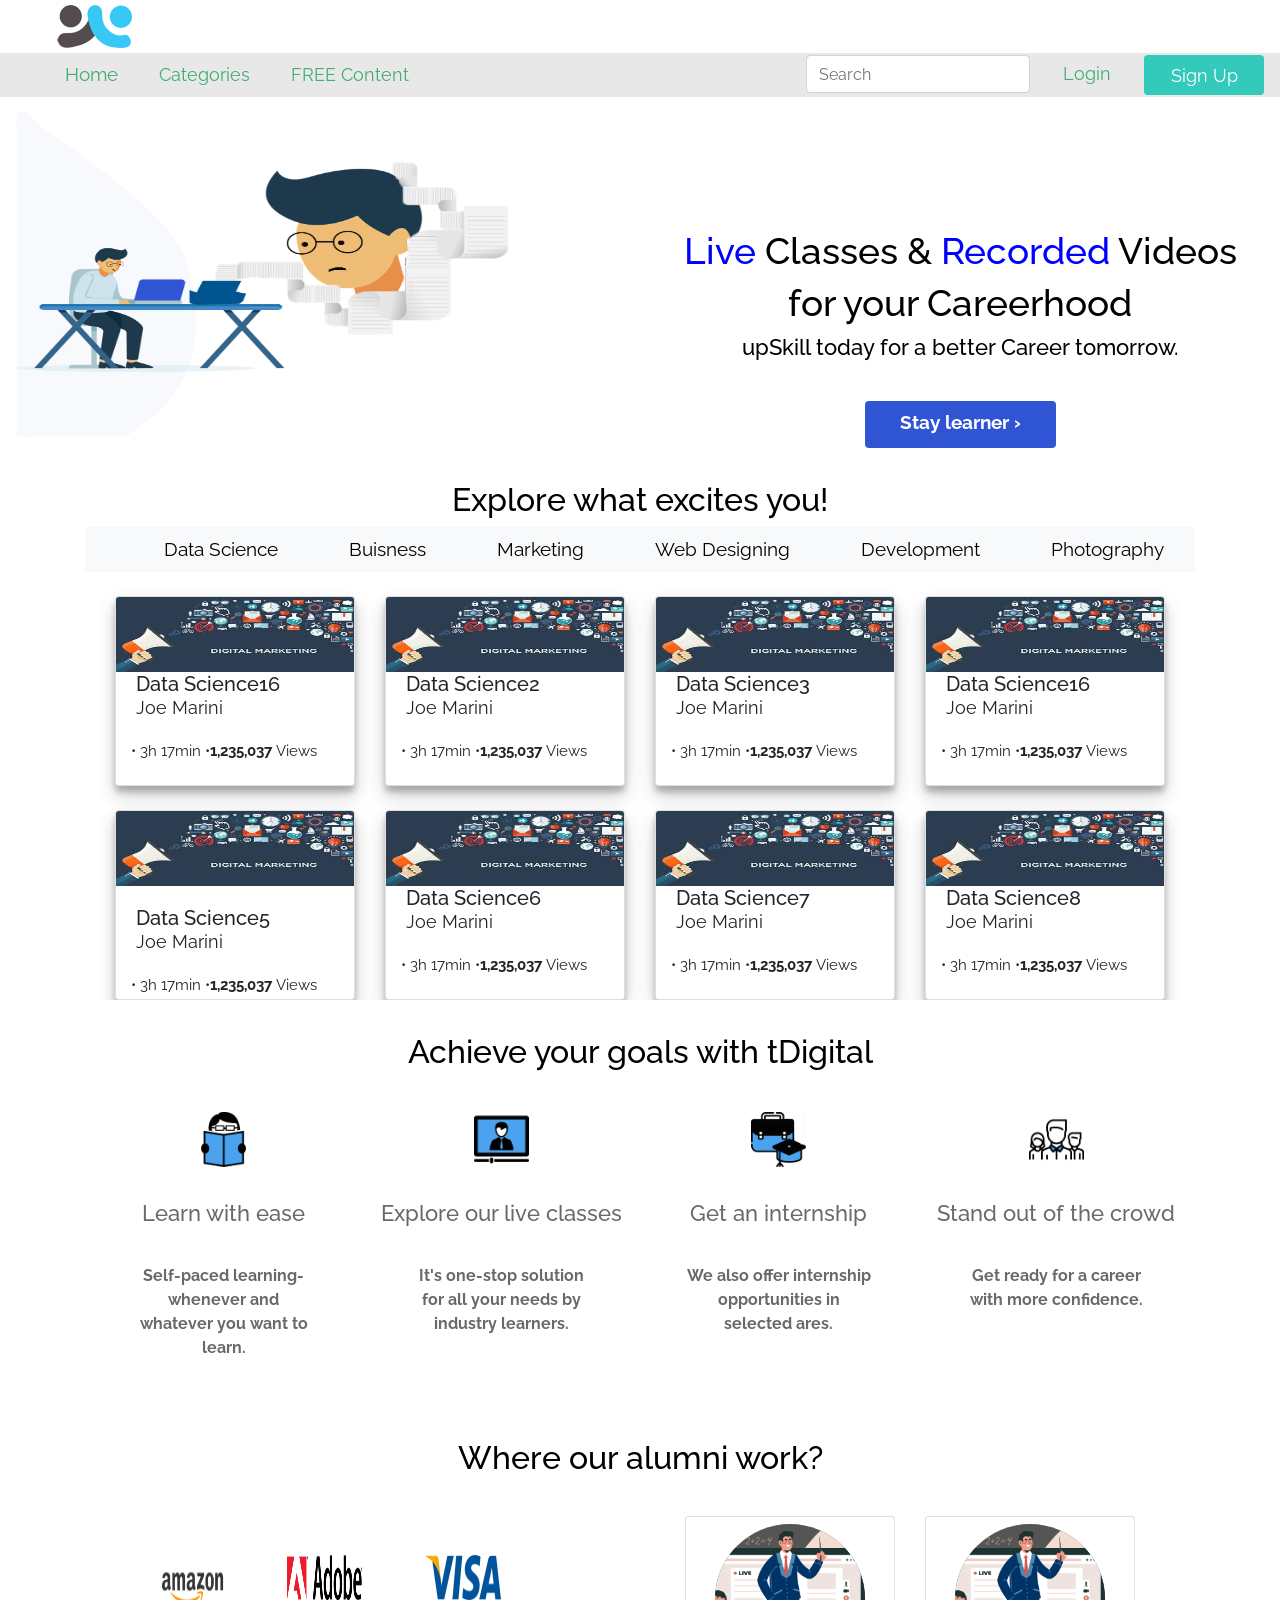
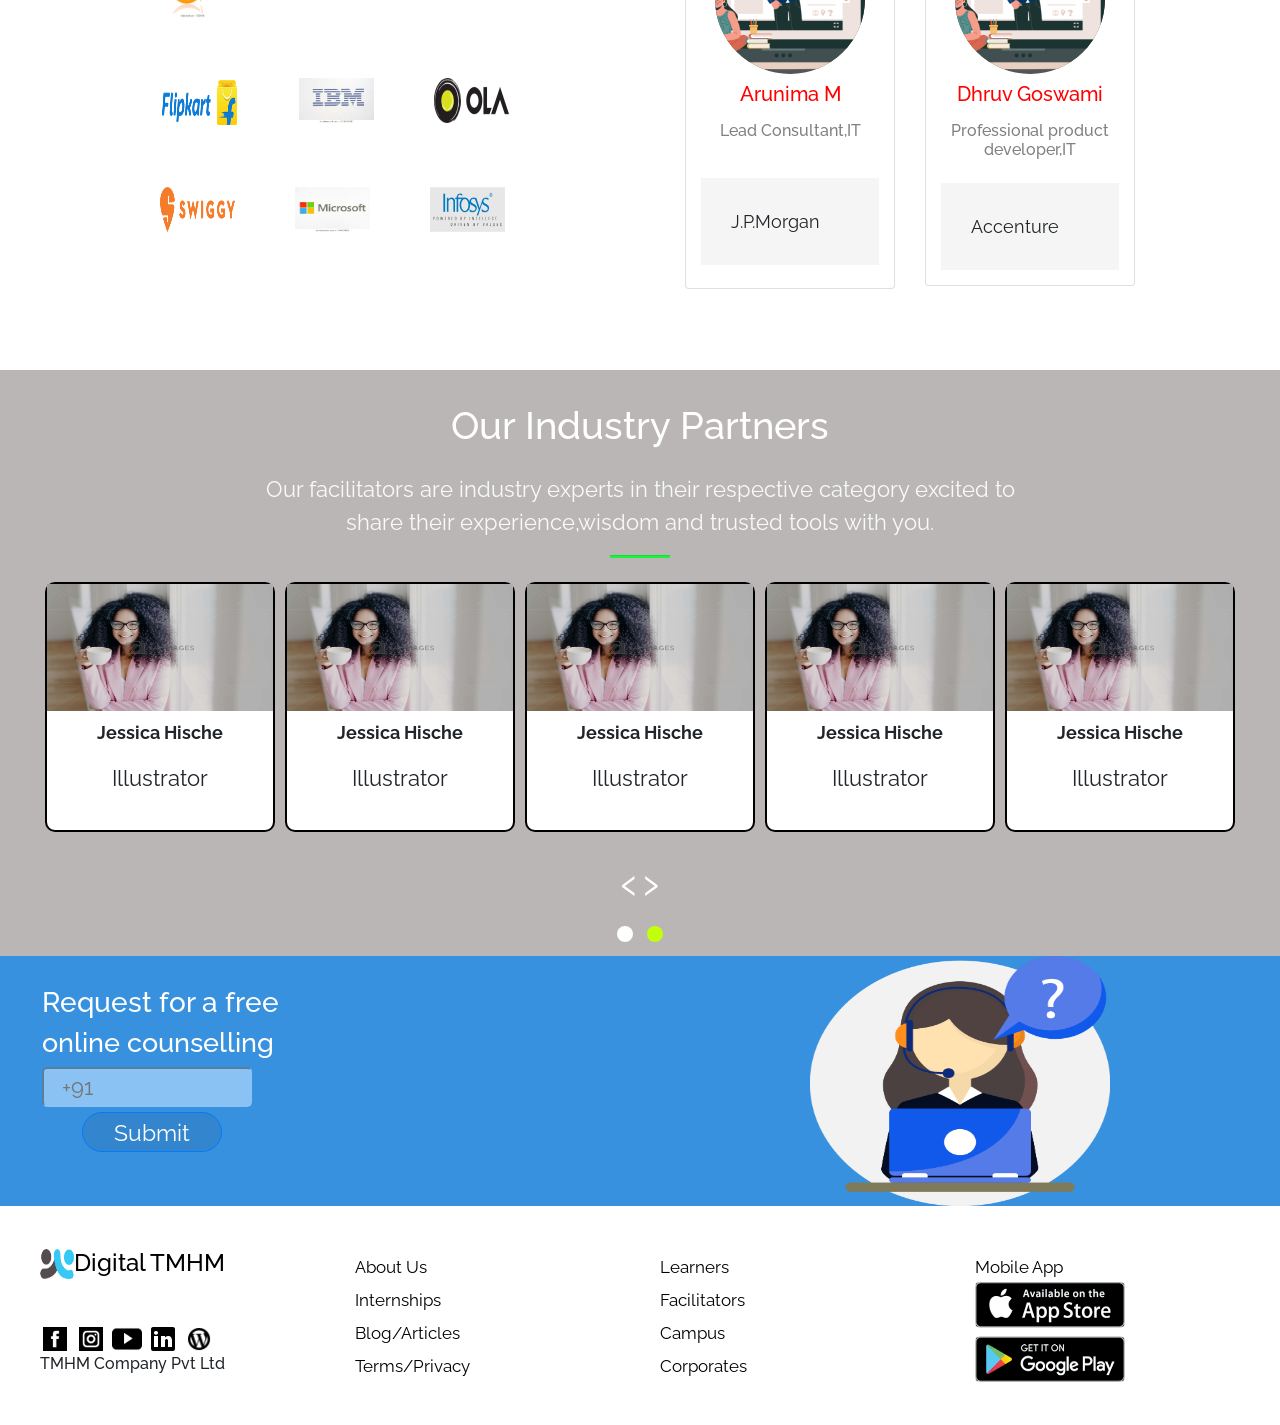
==== commit 5a04fbff: "Update" ====
--- a/index.html
+++ b/index.html
@@ -120,12 +120,7 @@
 }
 }
 
-@media only screen and (max-width: 1080px){
-#slide{
-  display:inline;
-  align-content: center;
-}
-}
+
 @media only screen and (max-width: 1080px){
 #footer{
   text-align: center;
@@ -330,7 +325,7 @@
 	<div class="container-fluid">
 		<div class="row" >
 			<div class="col-lg-6" id="slide">
-			<center>	<img style="height:450px;width:650px" src="img/LandingSectionre.png"></center>
+		
 					</div>
 					<div class="col-lg-6">
 						<br> <br> <br> <br>
@@ -613,7 +608,7 @@
 						<br> <br> <br>
 						<div class="row">
 							<div class="col-12 col-sm-12 col-md-12 col-lg-6 col-xl-6" style="background-color:white" >
-	<br> <br>
+	<br> <br> 
 <div class='container-fluid' ><div id='inam' class="carousel slide" data-ride='carousel'><ol class='carousel-indicators'><li data-target='#carouselExampleIndicators' data-slide-to='0' class='active'></li><li data-target='#carouselExampleIndicators' data-slide-to='1'></li><li data-target='#carouselExampleIndicators' data-slide-to='2'></li></ol>
 						<div class='carousel-inner'><div class='carousel-item active'>	<div class="container"  >
 							<div class="row">
@@ -832,16 +827,16 @@
 <div class="container-fluid">
 							<div class="row" style="background-color:#3791DF;background-size:cover">
 								<div class="col-12 col-sm-12 col-md-12 col-lg-6 col-xl-6" id="request" style="background-size:1400px;padding-top:30px;padding-left:30px">
-					<h1 style="color:white;font-size:28.5px;font-family:'Raleway';padding-left:15px"> Request for a free </h1>
-					<h1 style="color:white;font-size:28px;font-family:'Raleway';padding-left:15px"> online counselling </h1>
+					<h1 style="color:white;font-size:27.5px;font-family:'Raleway';padding-left:12px"> Request for a free </h1>
+					<h1 style="color:white;font-size:27px;font-family:'Raleway';padding-left:12px"> online counselling </h1>
 
 <form name="formvalidate" action="form_process.php"
- method="post" style="padding-left:15px" onSubmit="return check_phone(this)" >
-
-<input type="text" class="input"  placeholder="+91"  name="yourphone" style="height:42px;border-radius:5px;padding-left:18px;border-color:#89C2F3;background-color:#89C2F3;width:230px;" >
+ method="post" style="padding-left:12px" onSubmit="return check_phone(this)" >
+
+<input type="text" class="input"  placeholder="+91"  name="yourphone" style="height:40px;border-radius:5px;padding-left:18px;border-color:#89C2F3;background-color:#89C2F3;width:210px;" >
 <br>
 
-<button type="submit" class="btn btn-lg btn-primary" style="height:40px;background-color:#3386CE;width:140px;margin:5px 45px;vertical-align:middle; display: inline-block;border-radius:30px;font-family:'Raleway';font-size:23px;text-align:center">Submit</button>
+<button type="submit" class="btn btn-lg btn-primary" style="height:40px;background-color:#3386CE;width:140px;margin:5px 40px;vertical-align:middle; display: inline-block;border-radius:30px;font-family:'Raleway';font-size:23px;text-align:center">Submit</button>
 </form>
 </div>
 						
@@ -887,7 +882,8 @@
                     </div>
 </div>
 <br>
-</div> </center>
+</div> </center> 
+
 <script type="text/javascript" src="jquey.min.js"></script>
 <script type="text/javascript" src="owl.carousel.js"></script>
 <script type="text/javascript">
--- a/landingpage1.css
+++ b/landingpage1.css
@@ -100,12 +100,17 @@
 .side{
 margin-left: 0px!important;
 padding:5px;
+
 }
 
 
 
 #slide{
 margin-top: 10px;
+background-image:url("img/LandingSectionre.png");
+background-repeat: none;
+background-size: 100% 100%;
+background-position: absolute;
 }
 
 .carousel-indicators li{
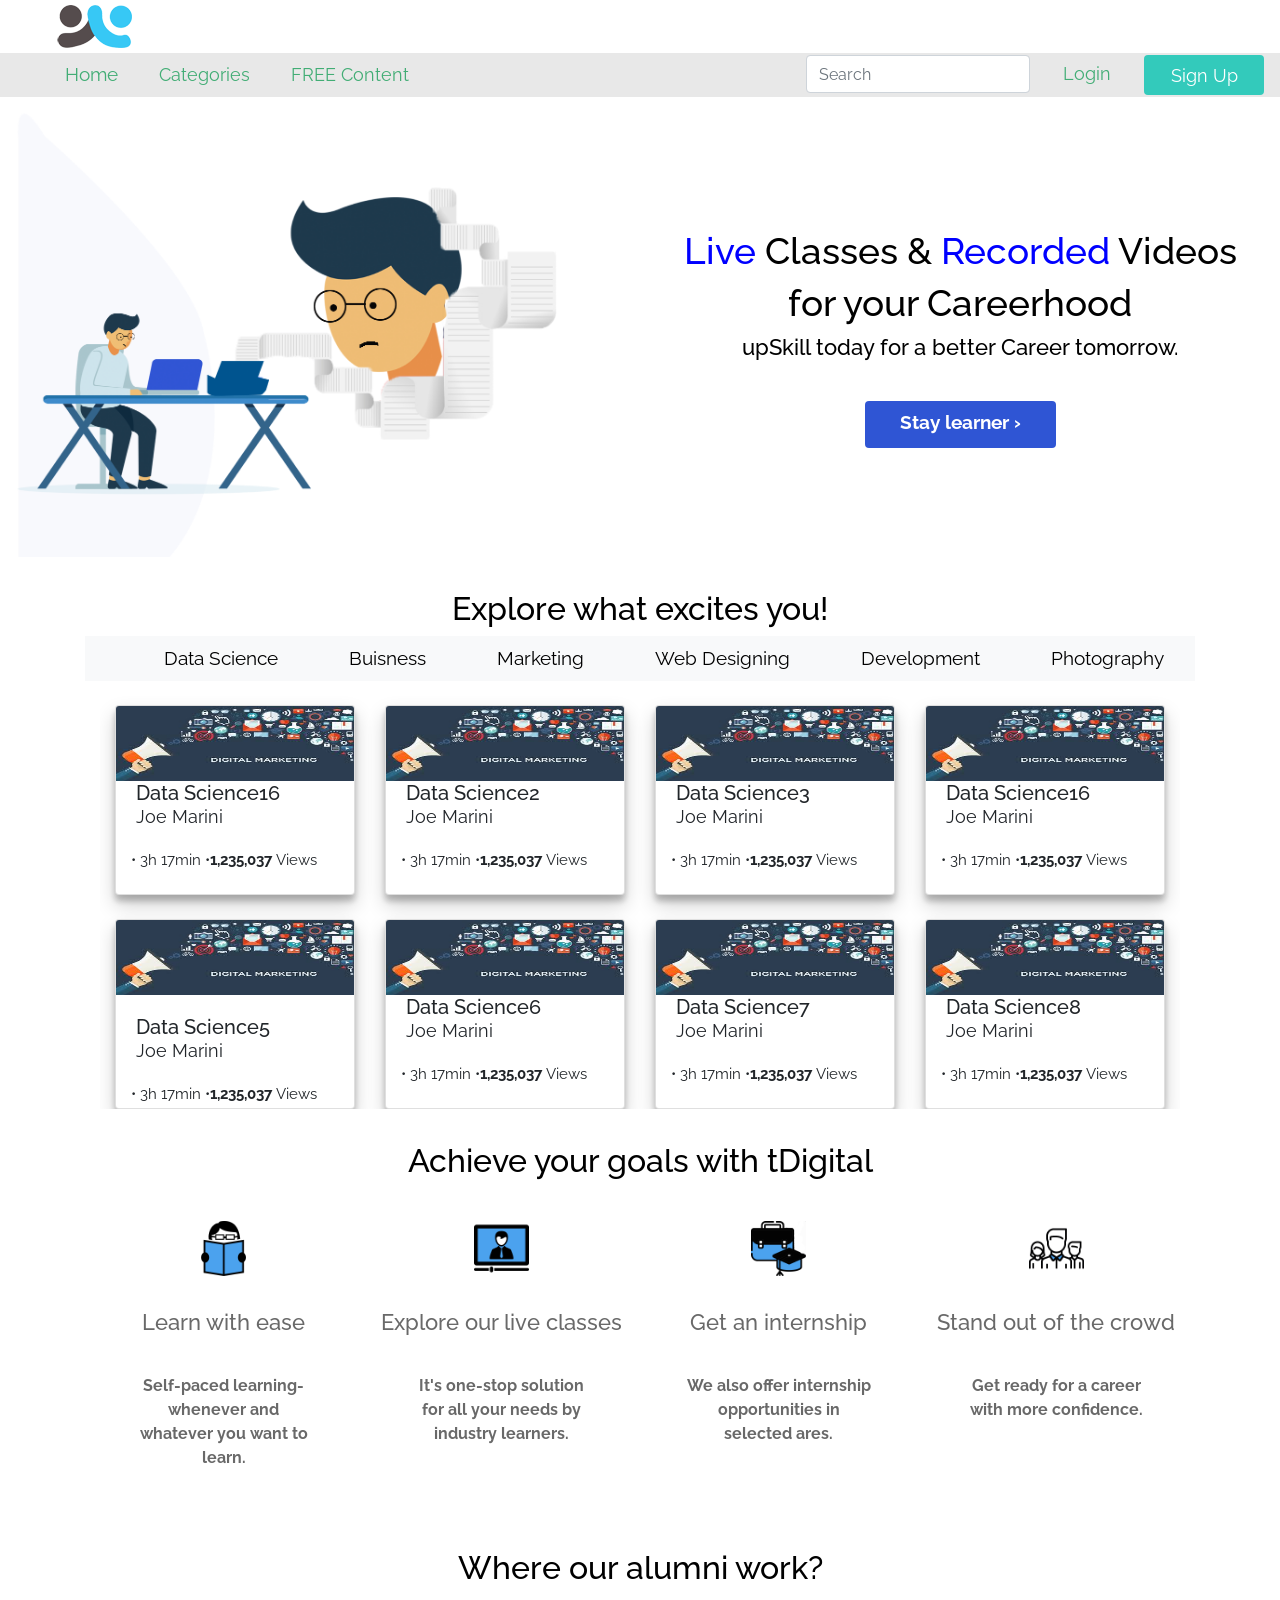
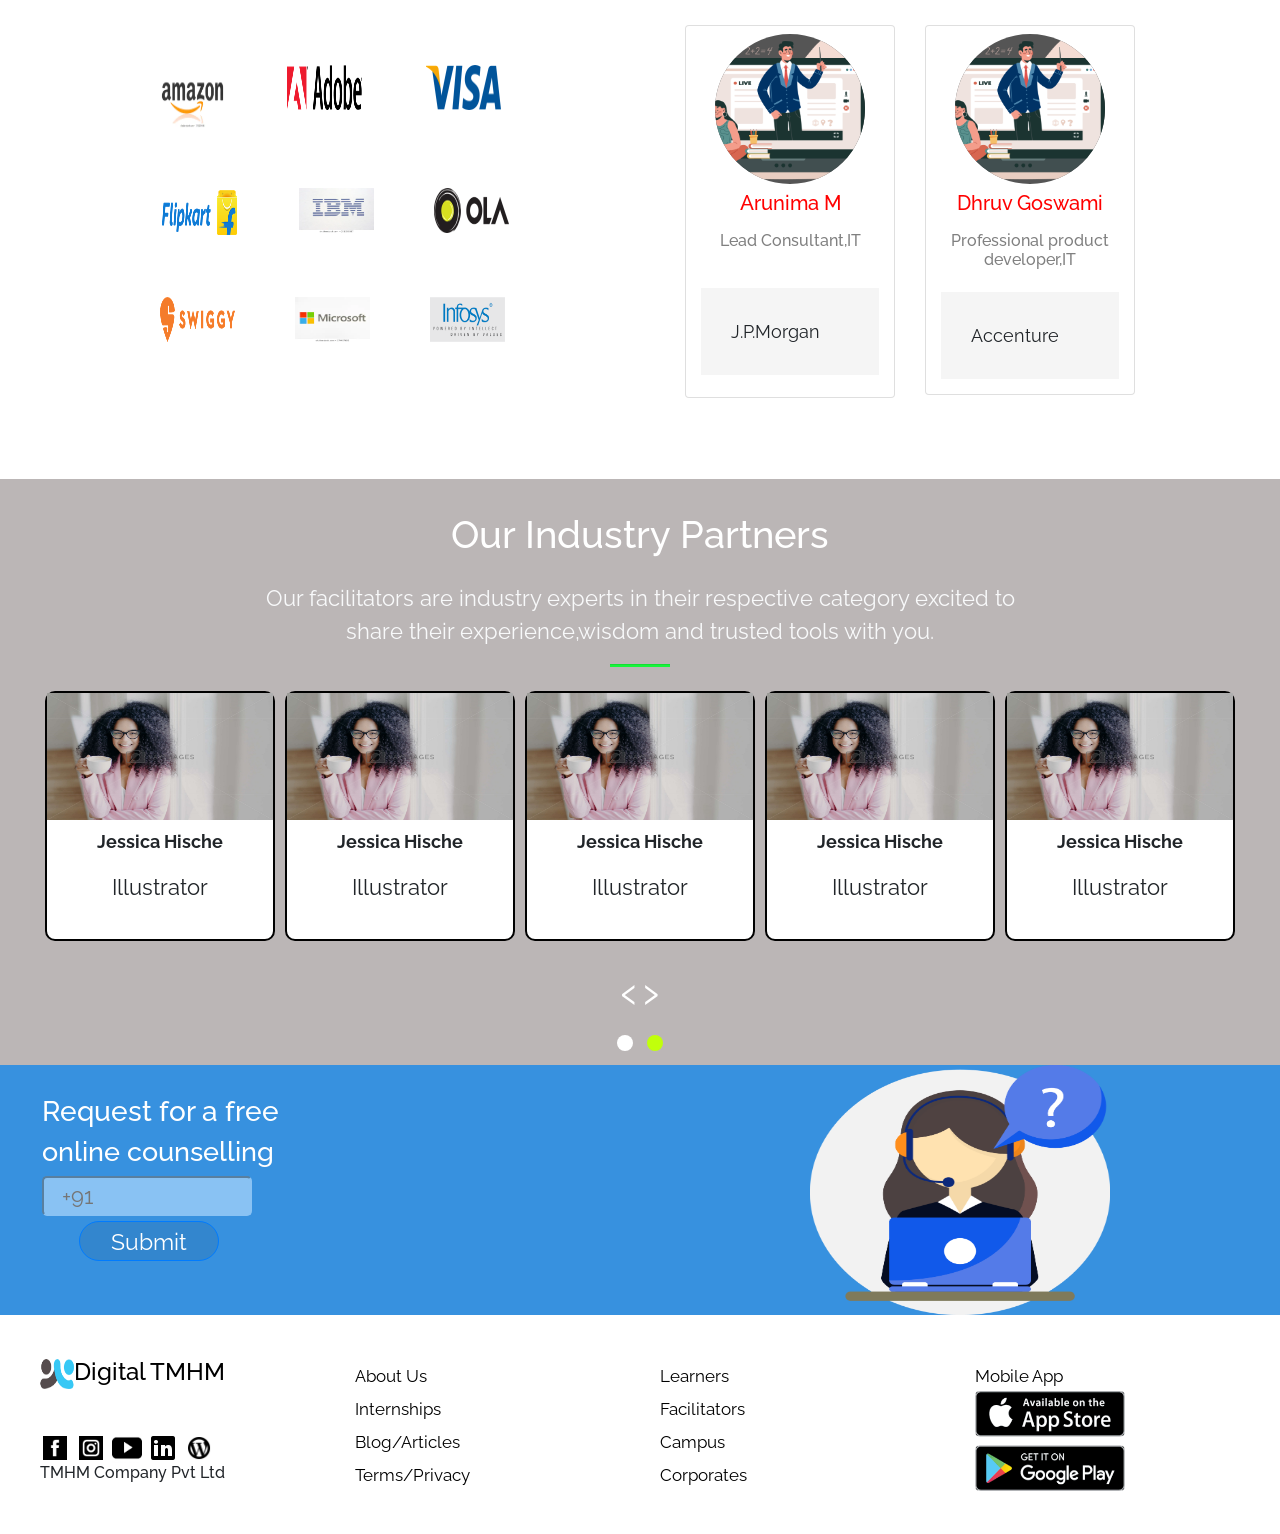
==== commit ad207066: "Update" ====
--- a/index.html
+++ b/index.html
@@ -836,7 +836,7 @@
 <input type="text" class="input"  placeholder="+91"  name="yourphone" style="height:40px;border-radius:5px;padding-left:18px;border-color:#89C2F3;background-color:#89C2F3;width:210px;" >
 <br>
 
-<button type="submit" class="btn btn-lg btn-primary" style="height:40px;background-color:#3386CE;width:140px;margin:5px 40px;vertical-align:middle; display: inline-block;border-radius:30px;font-family:'Raleway';font-size:23px;text-align:center">Submit</button>
+<button type="submit" class="btn btn-lg btn-primary" style="height:40px;background-color:#3386CE;width:140px;margin:5px 37px;vertical-align:middle; display: inline-block;border-radius:30px;font-family:'Raleway';font-size:23px;text-align:center">Submit</button>
 </form>
 </div>
 						
--- a/landingpage1.css
+++ b/landingpage1.css
@@ -106,11 +106,13 @@
 
 
 #slide{
-margin-top: 10px;
-background-image:url("img/LandingSectionre.png");
-background-repeat: none;
-background-size: 100% 100%;
-background-position: absolute;
+  margin-top: 10px;
+  height: 450px;
+  background-image: url(img/LandingSectionre.png);
+  background-size: 700px;
+  background-repeat: no-repeat;
+  padding:10px;
+  
 }
 
 .carousel-indicators li{
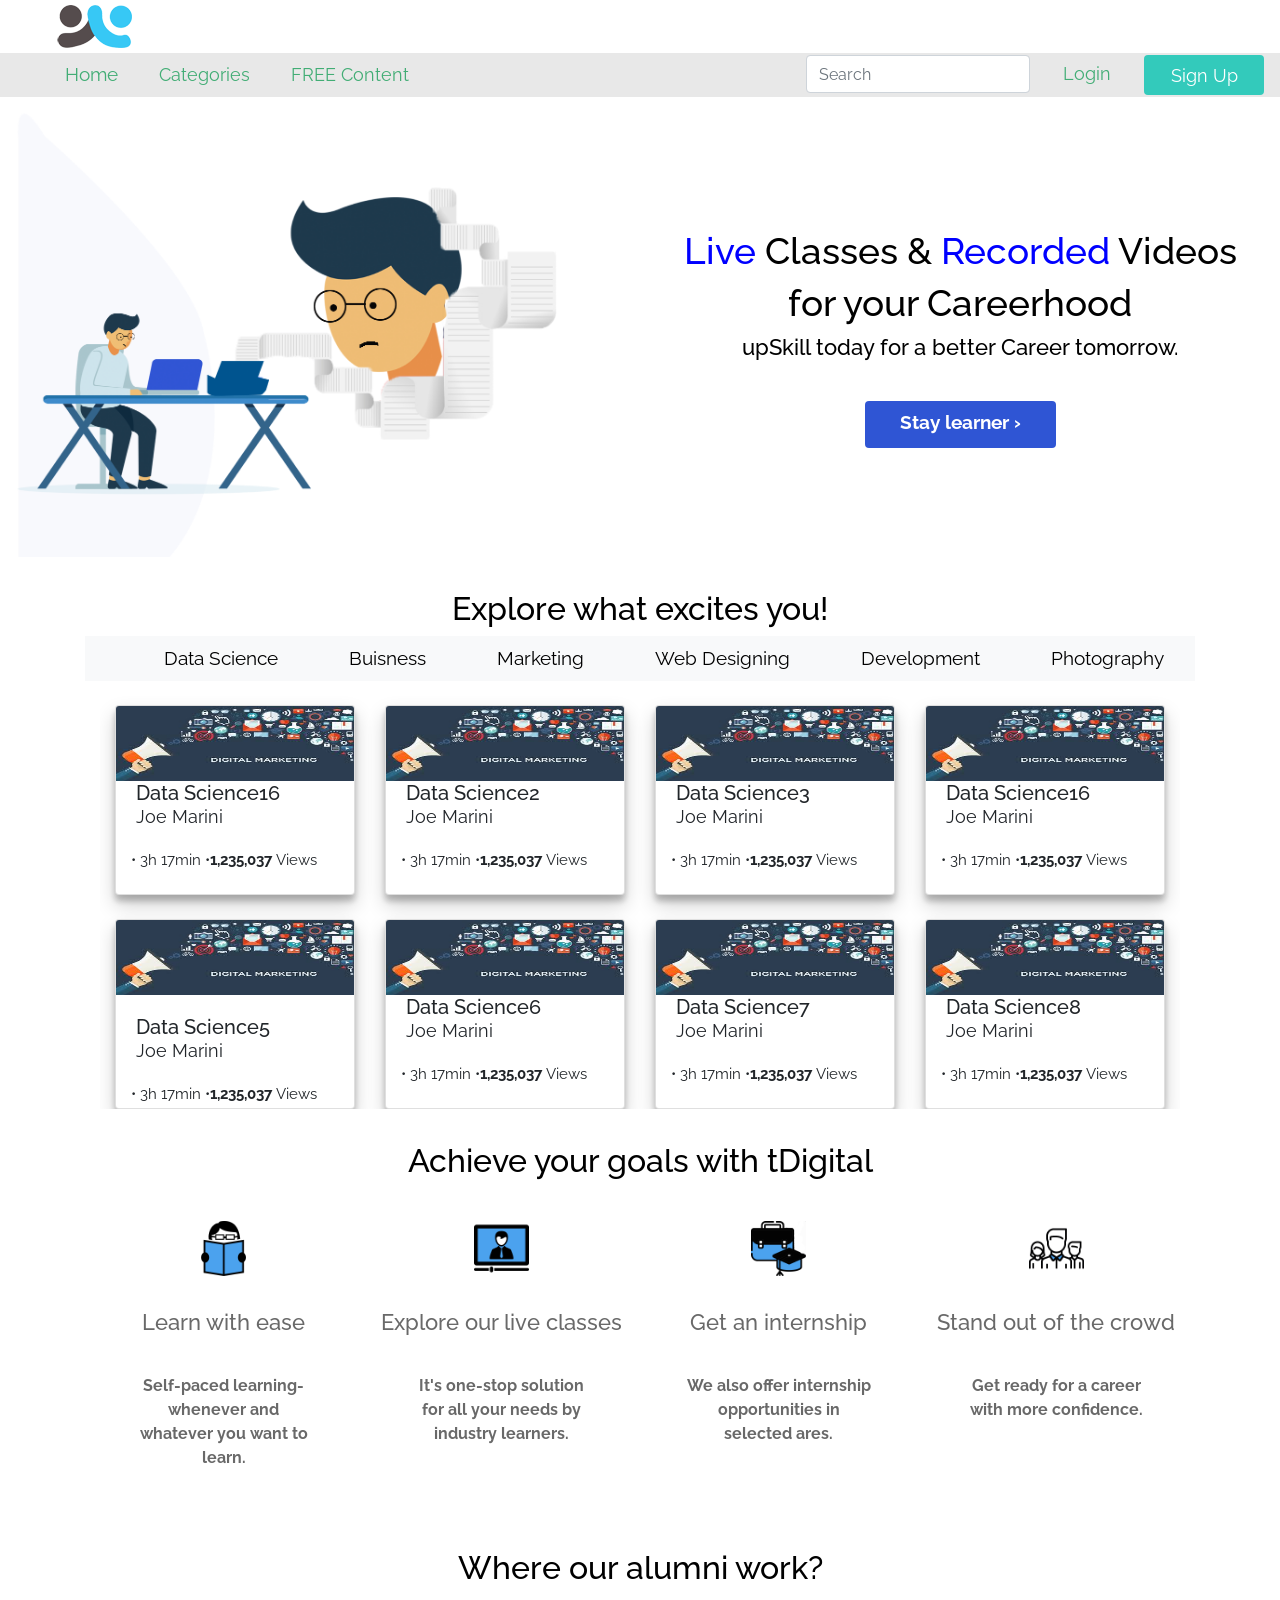
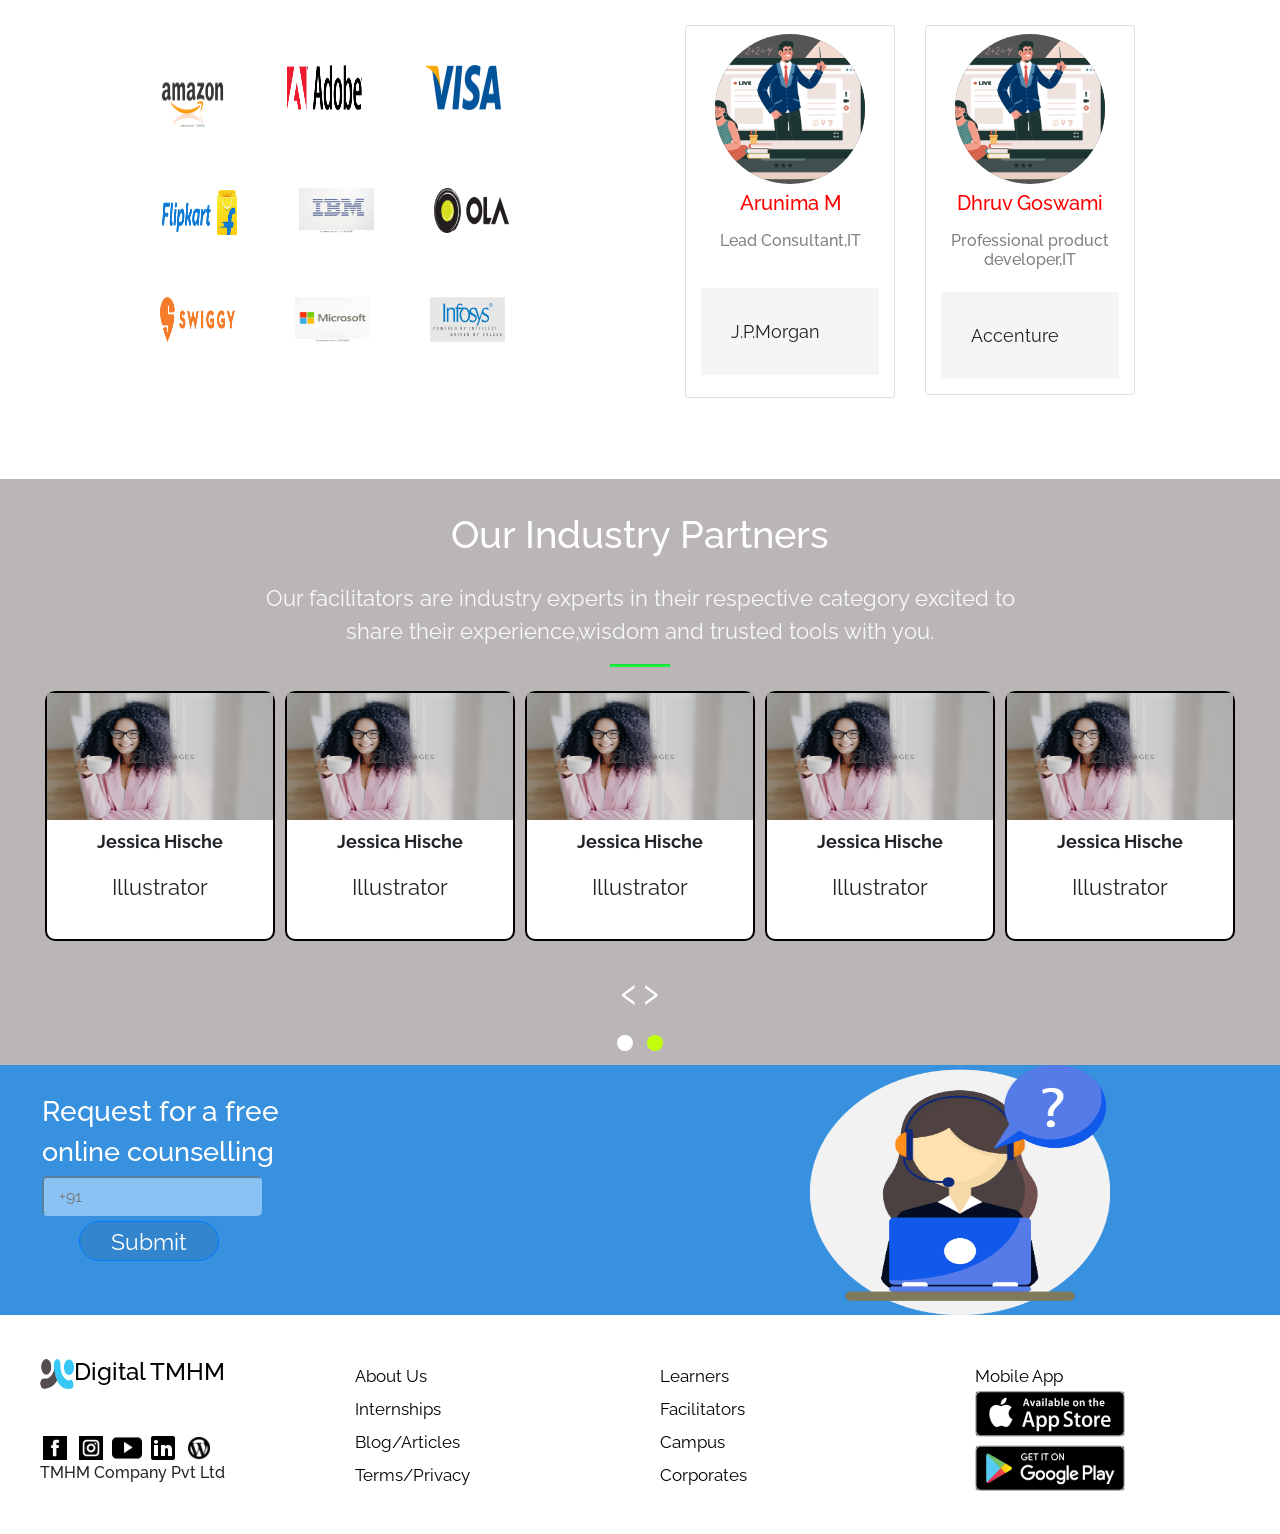
==== commit 2cd2cde9: "Update index.html" ====
--- a/index.html
+++ b/index.html
@@ -833,7 +833,7 @@
 <form name="formvalidate" action="form_process.php"
  method="post" style="padding-left:12px" onSubmit="return check_phone(this)" >
 
-<input type="text" class="input"  placeholder="+91"  name="yourphone" style="height:40px;border-radius:5px;padding-left:18px;border-color:#89C2F3;background-color:#89C2F3;width:210px;" >
+<input type="text" class="input"  placeholder="+91"  name="yourphone" style="height:40px;font-size:16px;border-radius:5px;padding-left:15px;border-color:#89C2F3;background-color:#89C2F3;width:220px;" >
 <br>
 
 <button type="submit" class="btn btn-lg btn-primary" style="height:40px;background-color:#3386CE;width:140px;margin:5px 37px;vertical-align:middle; display: inline-block;border-radius:30px;font-family:'Raleway';font-size:23px;text-align:center">Submit</button>
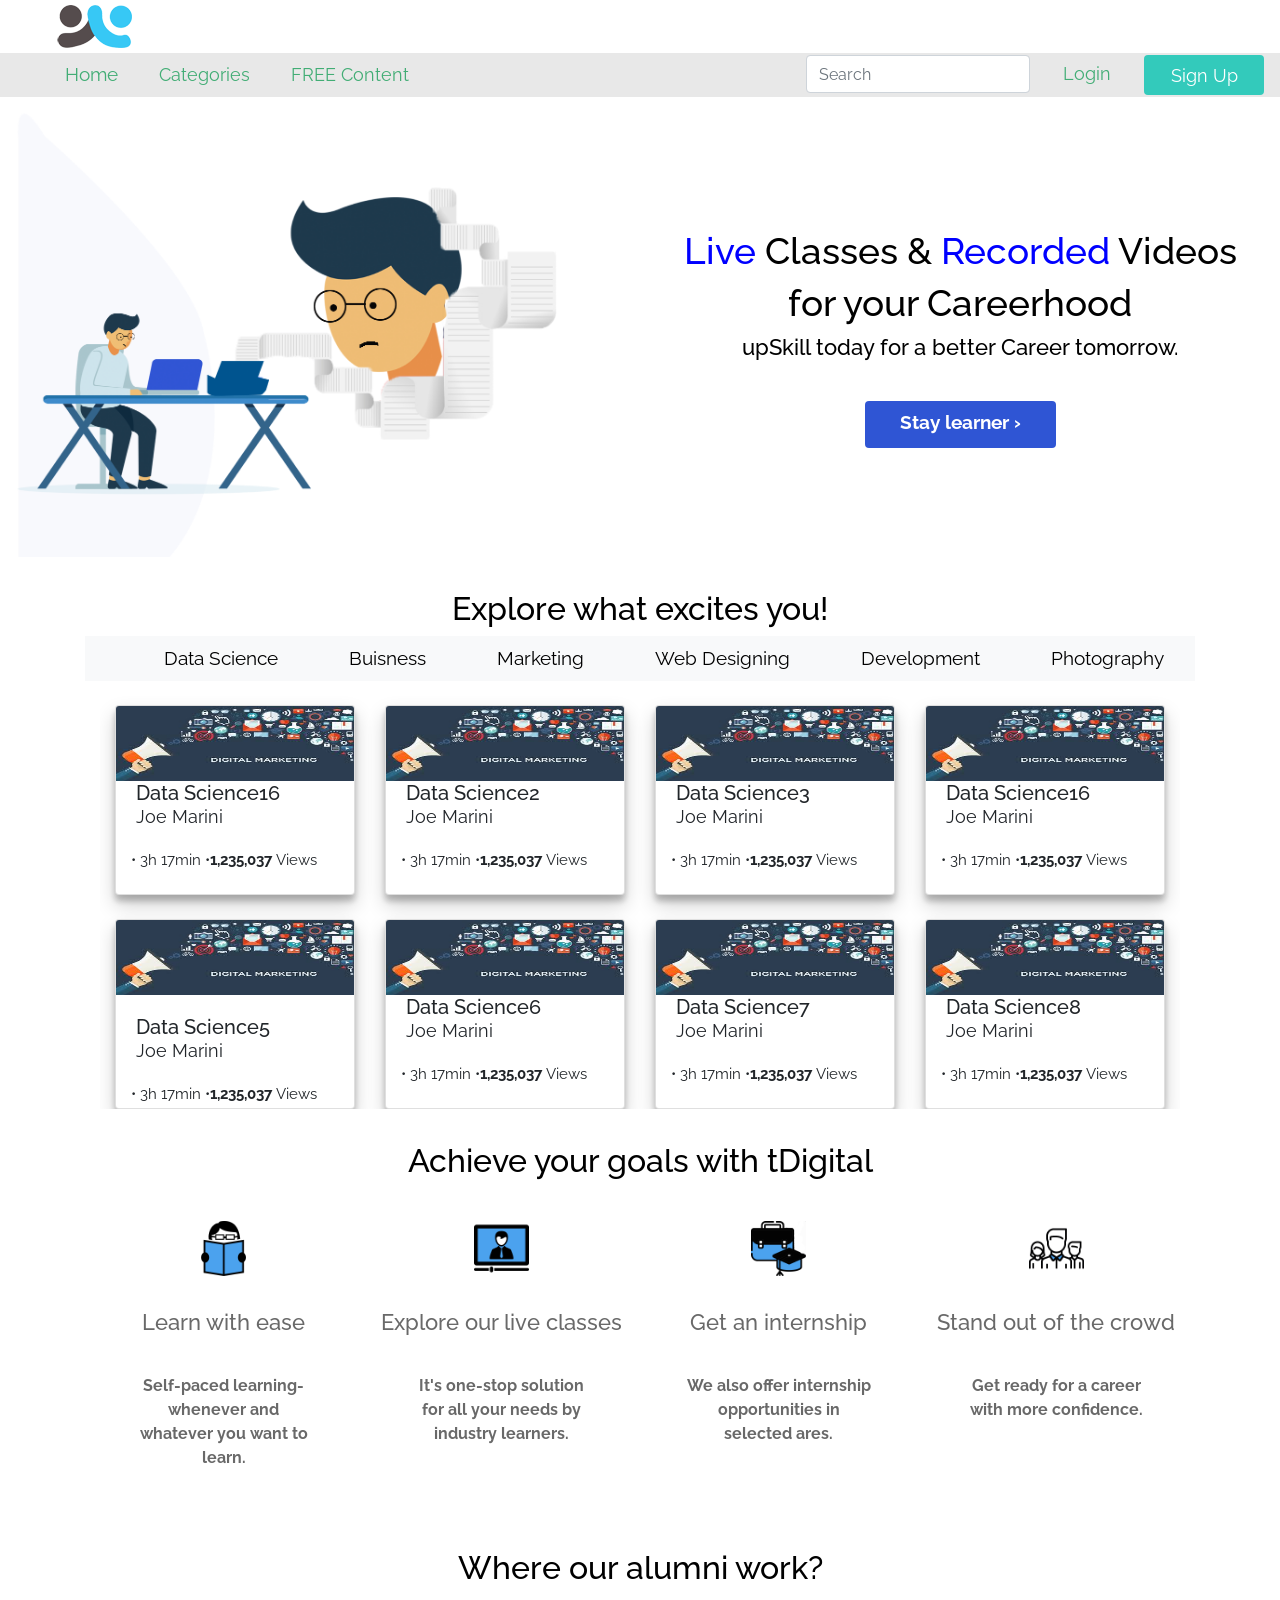
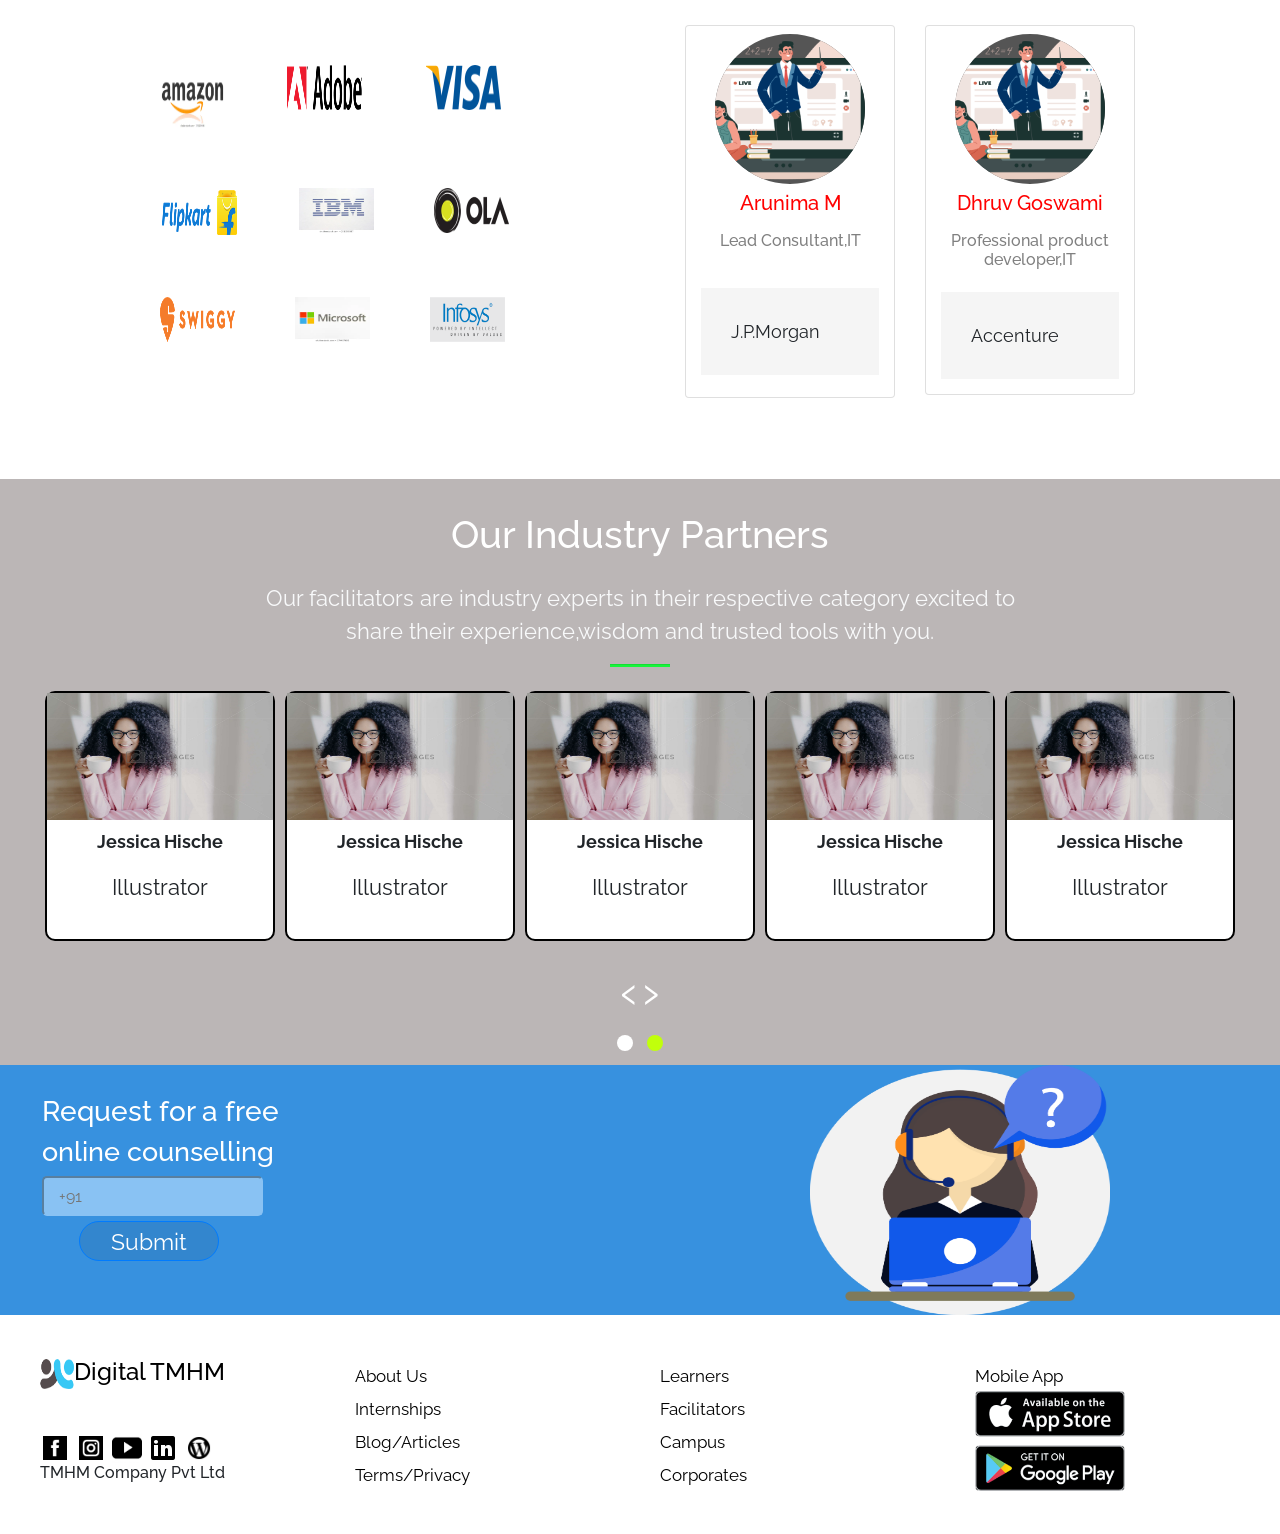
==== commit d3168d92: "Update index.html" ====
--- a/index.html
+++ b/index.html
@@ -833,7 +833,7 @@
 <form name="formvalidate" action="form_process.php"
  method="post" style="padding-left:12px" onSubmit="return check_phone(this)" >
 
-<input type="text" class="input"  placeholder="+91"  name="yourphone" style="height:40px;font-size:16px;border-radius:5px;padding-left:15px;border-color:#89C2F3;background-color:#89C2F3;width:220px;" >
+<input type="text" class="input"  placeholder="+91"  name="yourphone" style="height:40px;font-size:16px;border-radius:5px;padding-left:15px;border-color:#89C2F3;background-color:#89C2F3;width:221px;" >
 <br>
 
 <button type="submit" class="btn btn-lg btn-primary" style="height:40px;background-color:#3386CE;width:140px;margin:5px 37px;vertical-align:middle; display: inline-block;border-radius:30px;font-family:'Raleway';font-size:23px;text-align:center">Submit</button>
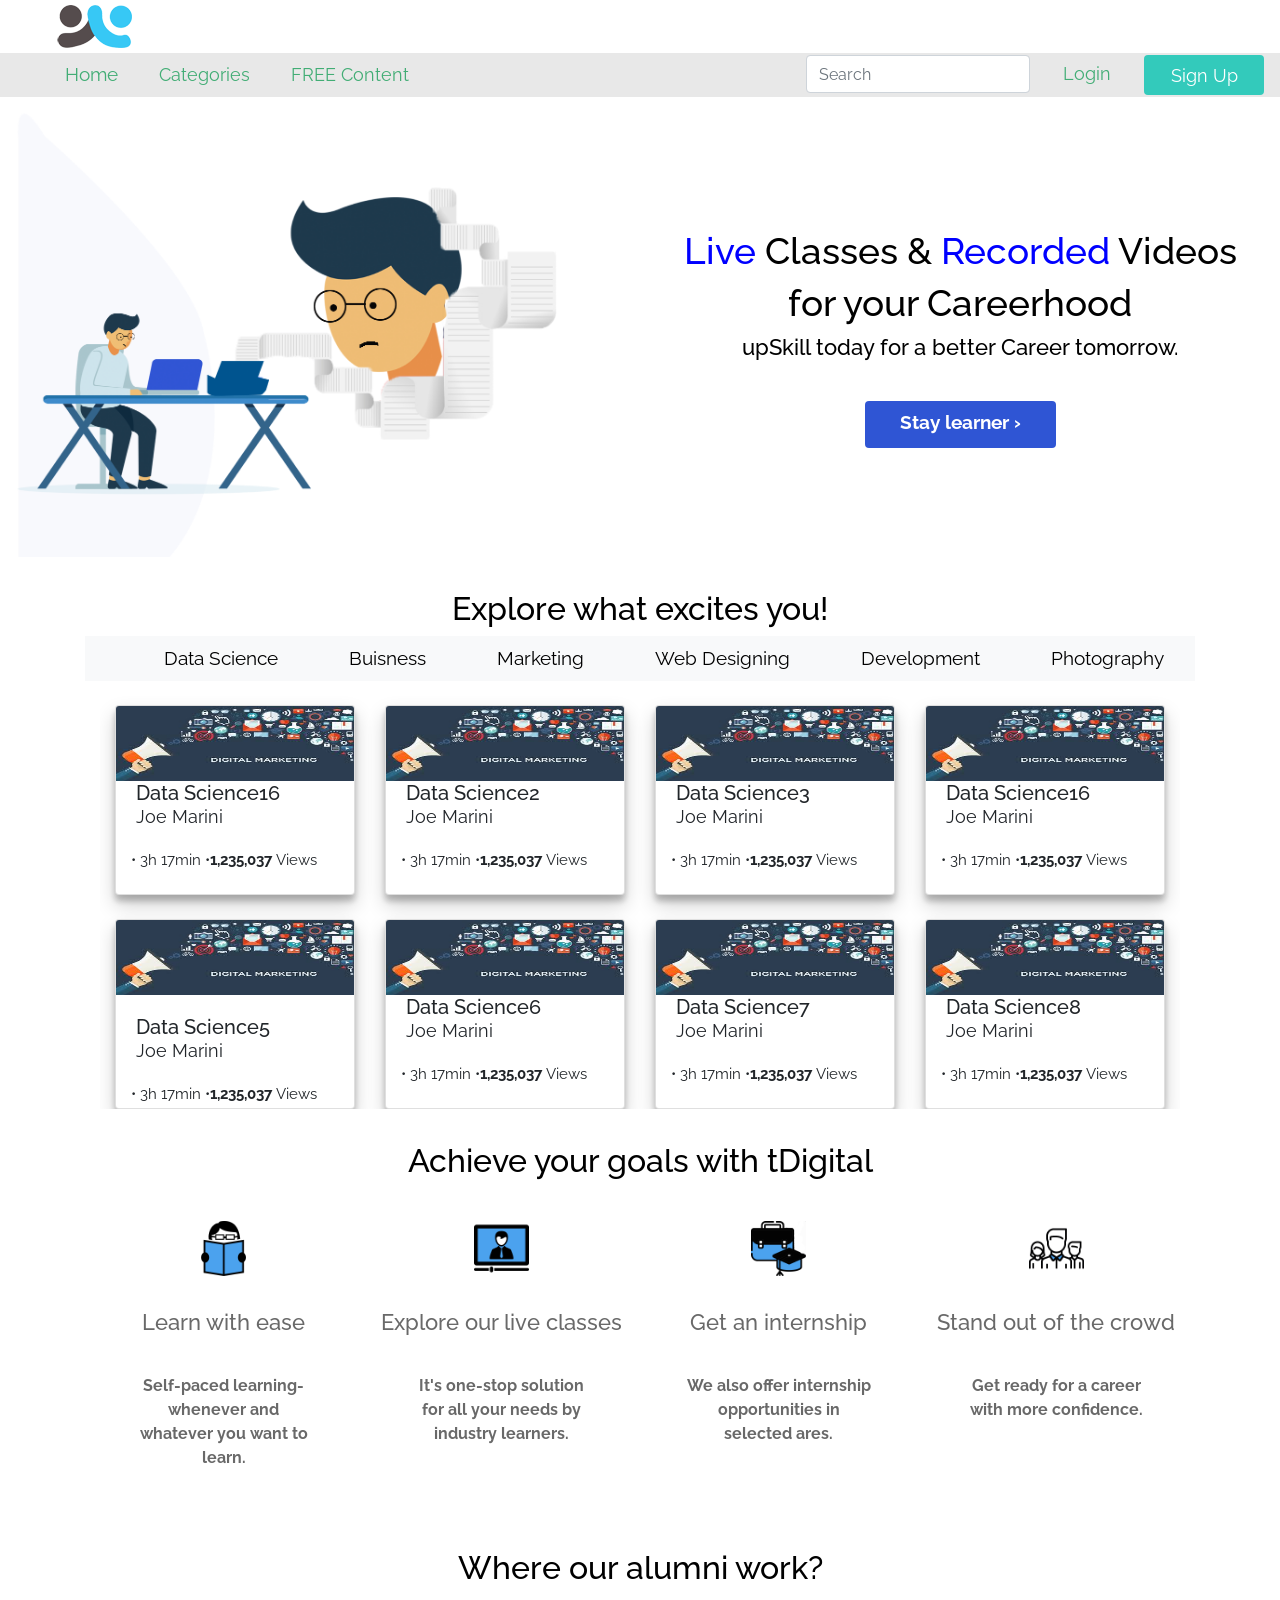
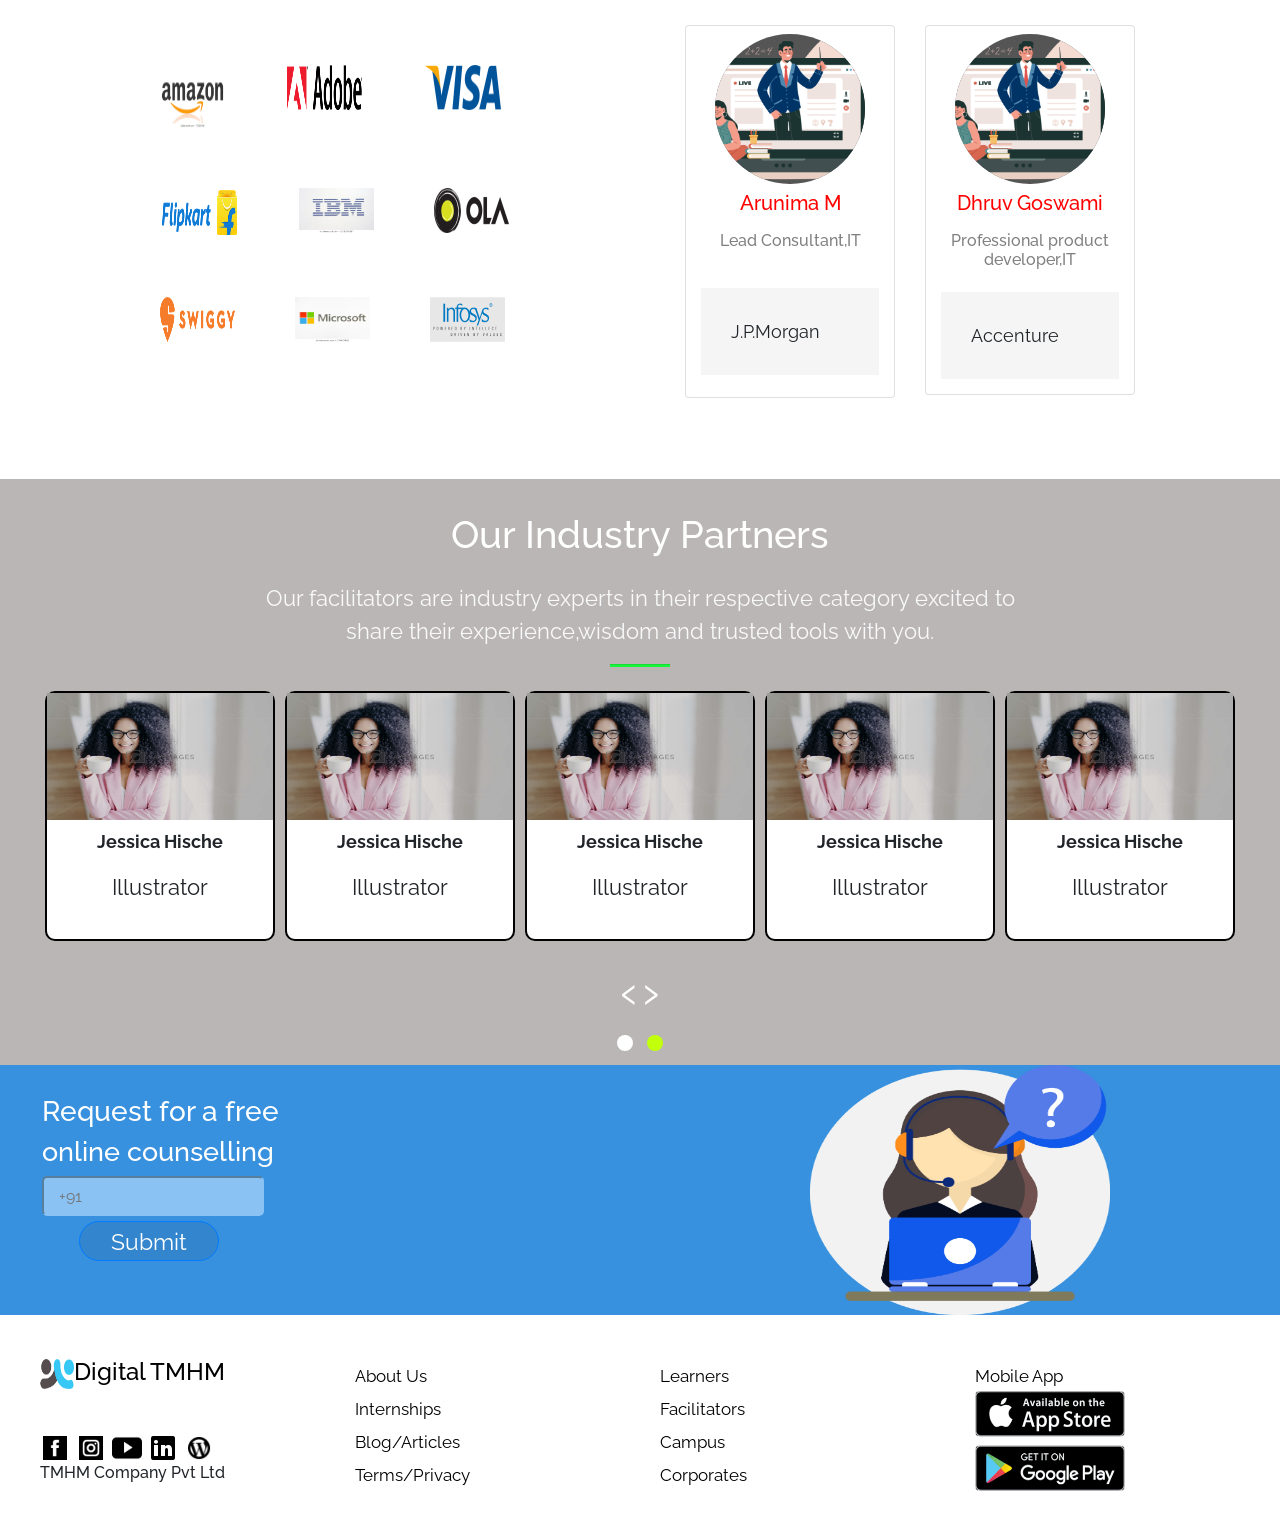
==== commit fbd03c5e: "Update index.html" ====
--- a/index.html
+++ b/index.html
@@ -833,7 +833,7 @@
 <form name="formvalidate" action="form_process.php"
  method="post" style="padding-left:12px" onSubmit="return check_phone(this)" >
 
-<input type="text" class="input"  placeholder="+91"  name="yourphone" style="height:40px;font-size:16px;border-radius:5px;padding-left:15px;border-color:#89C2F3;background-color:#89C2F3;width:221px;" >
+<input type="text" class="input"  placeholder="+91"  name="yourphone" style="height:40px;font-size:16px;border-radius:5px;padding-left:15px;border-color:#89C2F3;background-color:#89C2F3;width:222px;" >
 <br>
 
 <button type="submit" class="btn btn-lg btn-primary" style="height:40px;background-color:#3386CE;width:140px;margin:5px 37px;vertical-align:middle; display: inline-block;border-radius:30px;font-family:'Raleway';font-size:23px;text-align:center">Submit</button>
